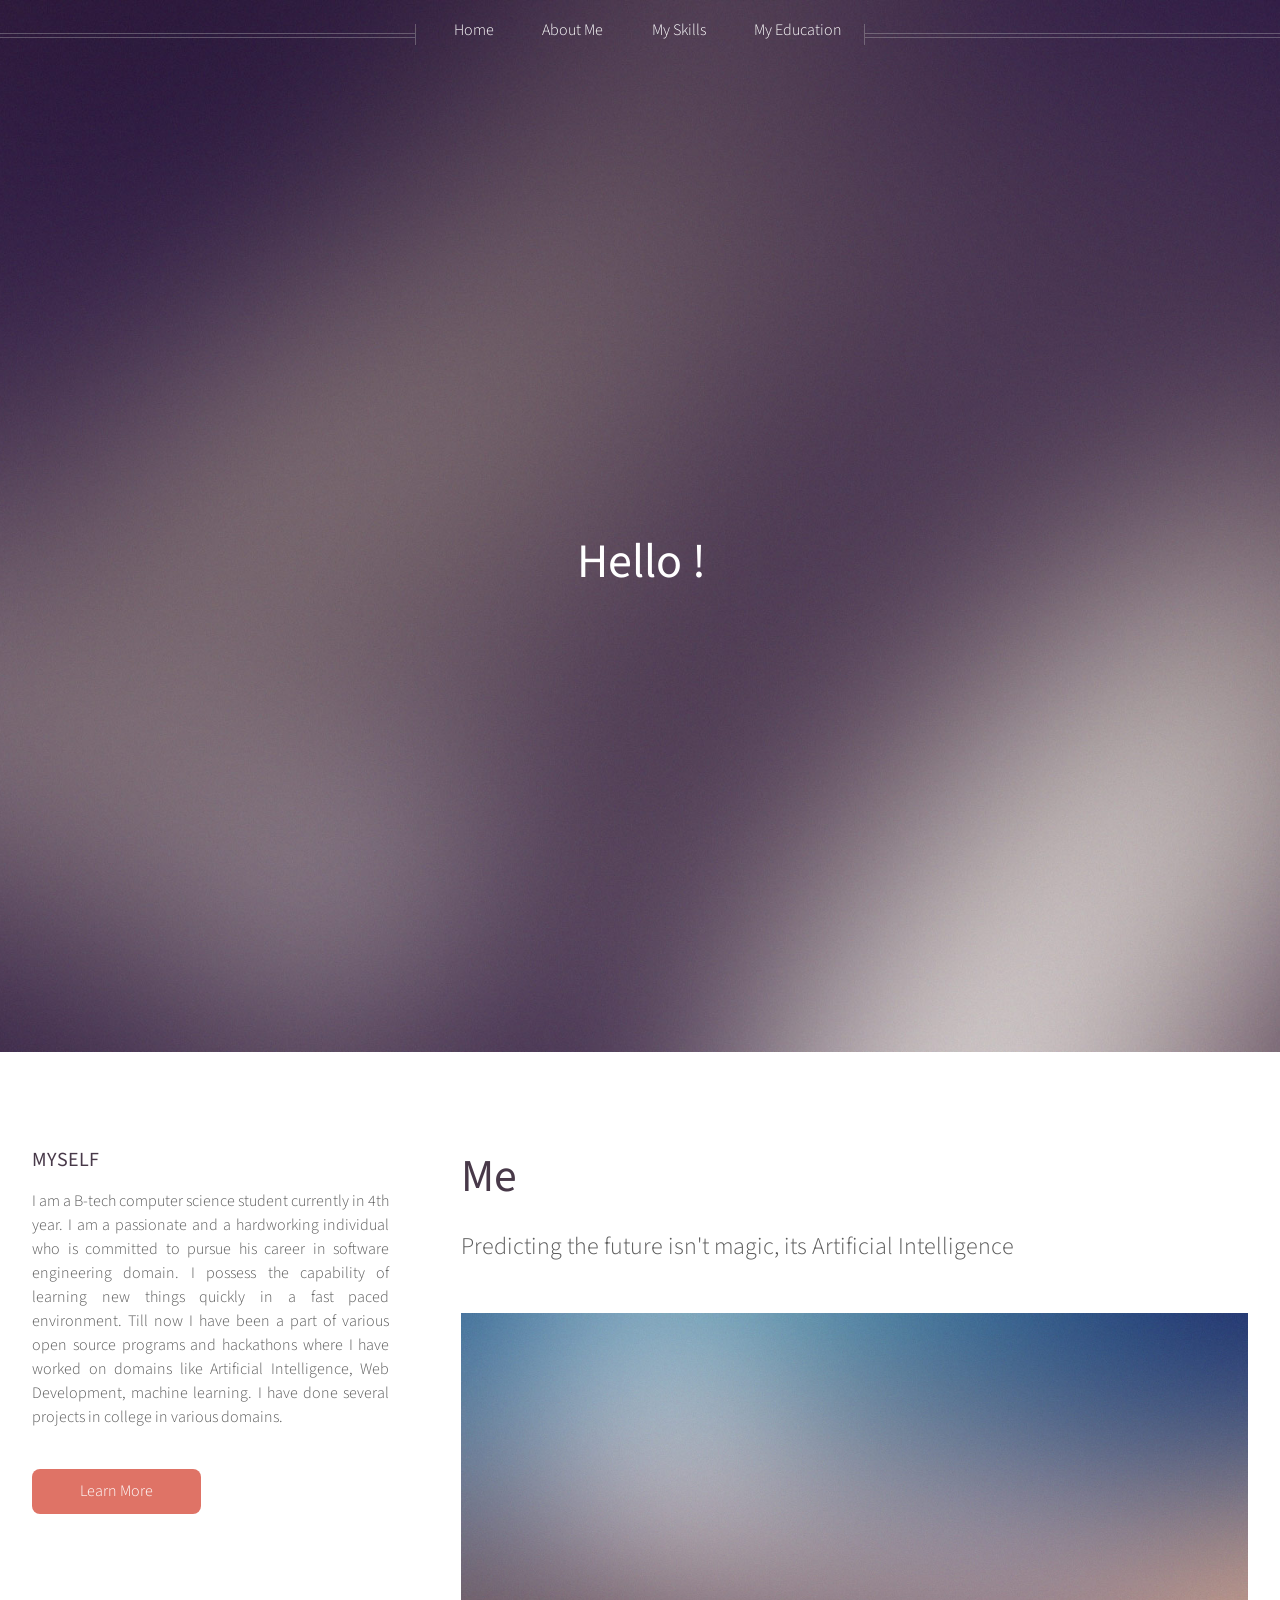
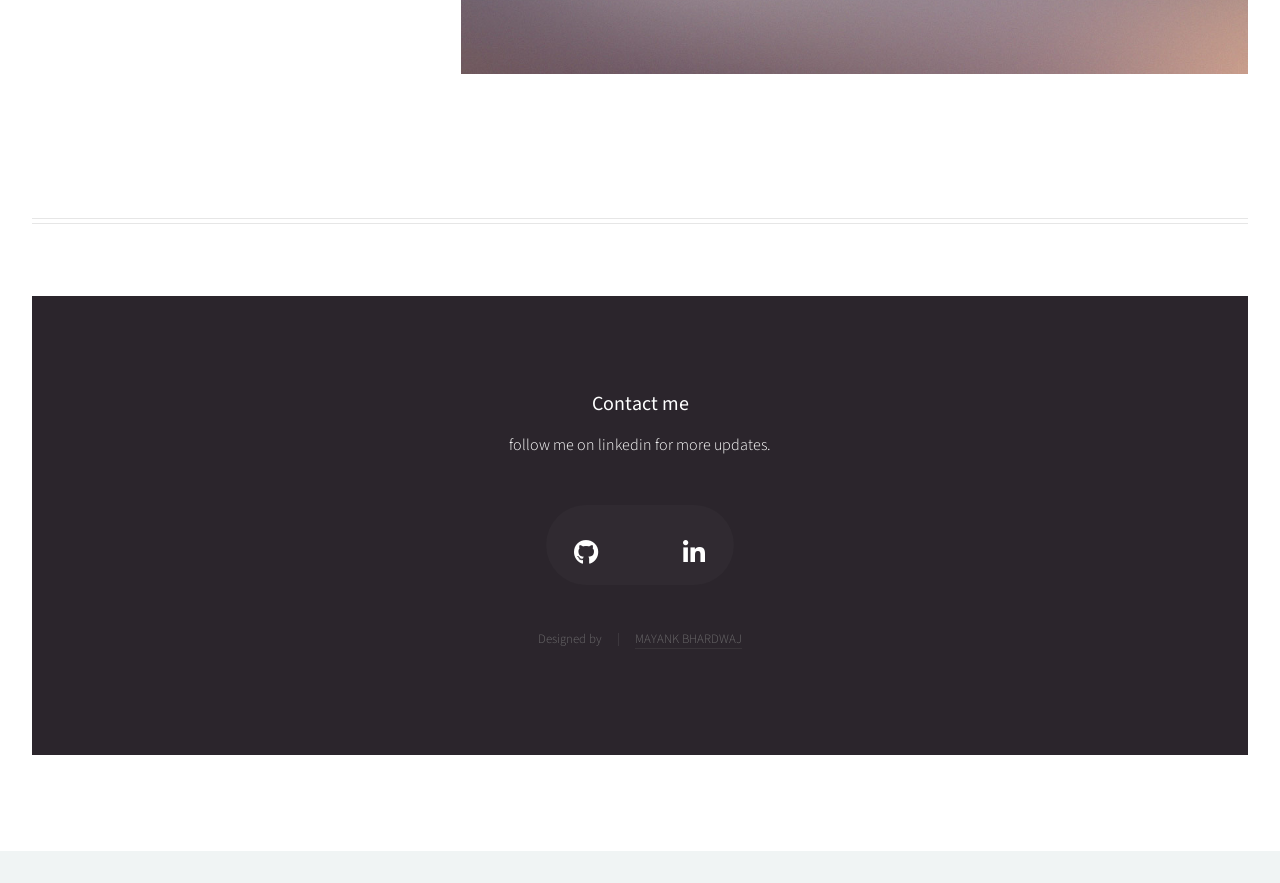
==== left-sidebar.html @ 90b23791 "Add files via upload" ====
<html>
	<head>
		<title>About Me !</title>
		<meta charset="utf-8" />
		<meta name="viewport" content="width=device-width, initial-scale=1, user-scalable=no" />
		<link rel="stylesheet" href="assets/css/main.css" />
		<noscript><link rel="stylesheet" href="assets/css/noscript.css" /></noscript>
	</head>
	<body class="left-sidebar is-preload">
		<div id="page-wrapper">

			<!-- Header -->
				<div id="header">

					<!-- Inner -->
						<div class="inner">
							<header>
								<h1><a href="index.html" id="logo">Hello !</a></h1>
							</header>
						</div>

											<!-- Nav -->
												<nav id="nav">
													<ul>
														<li><a href="index.html">Home</a></li>

														<li><a href="left-sidebar.html">About Me</a></li>
														<li><a href="right-sidebar.html">My Skills</a></li>
														<li><a href="no-sidebar.html">My Education</a></li>
													</ul>
												</nav>

										</div>



			<!-- Main -->
				<div class="wrapper style1">

					<div class="container">
						<div class="row gtr-200">
							<div class="col-4 col-12-mobile" id="sidebar">
								<hr class="first" />
								<section>
									<header>
										<h3><a href="#">MYSELF</a></h3>
									</header>
									<p>
										I am a B-tech computer science student currently in 4th year. I am a passionate and a hardworking individual who is committed to pursue his career in software engineering domain. I possess the capability of learning
										new things quickly in a fast paced environment. Till now I have been a part of various open source programs and hackathons where I have worked on domains like Artificial Intelligence, Web Development, machine learning. I
										have done several projects in college in various domains.

									</p>
									<footer>
										<a href="https://www.linkedin.com/in/mayank-bhardwaj-663590208/" class="button">Learn More</a>
									</footer>

							</div>
							<div class="col-8 col-12-mobile imp-mobile" id="content">
								<article id="main">
									<header>
										<h2><a href="#">Me</a></h2>
										<p>
											Predicting the future isn't magic, its Artificial Intelligence
										</p>
									</header>
									<a href="#" class="image featured"><img src="images/pic06.jpg" alt="" /></a>


								</article>
							</div>
						</div>
						<hr />

				</div>

							<!-- Footer -->
								<div id="footer">

												<!-- Contact -->
													<section class="contact">
														<header>
															<h3>Contact me</h3>
														</header>
														<p>follow me on linkedin for more updates.</p>
														<ul class="icons">
															<li><a href="https://github.com/Mayank-Bhardwaj-2703" class="icon brands fa-Github"><span class="label">Github</span></a></li>
															<li><a href="https://mail.google.com/mail/u/0/#inbox?compose=GTvVlcSGMhhntBDltrpjctNLQKtdgsKSGXXhkzPztlZGKJCZMdMkDkfHZTCbSzwMSgdMMwrbLzhXw" class="icon brands fa-Gmail"><span class="label">Gmail</span></a></li>
															<li><a href="https://www.linkedin.com/in/mayank-bhardwaj-663590208/" class="icon brands fa-linkedin-in"><span class="label">Linkedin</span></a></li>
														</ul>
													</section>

												<!-- Copyright -->
													<div class="copyright">
														<ul class="menu">
															<li>Designed by </li><li> <a href="https://github.com/Mayank-Bhardwaj-2703">MAYANK BHARDWAJ</a></li>
														</ul>
													</div>

											</div>

										</div>
									</div>
								</div>

						</div>

						<!-- Scripts -->
							<script src="assets/js/jquery.min.js"></script>
							<script src="assets/js/jquery.dropotron.min.js"></script>
							<script src="assets/js/jquery.scrolly.min.js"></script>
							<script src="assets/js/jquery.scrollex.min.js"></script>
							<script src="assets/js/browser.min.js"></script>
							<script src="assets/js/breakpoints.min.js"></script>
							<script src="assets/js/util.js"></script>
							<script src="assets/js/main.js"></script>

					</body>
				</html>
---- assets/css/main.css ----
@import url("https://fonts.googleapis.com/css?family=Source+Sans+Pro:300,300italic,400,400italic,600");
@import url("fontawesome-all.min.css");

/*
	Helios by HTML5 UP
	html5up.net | @ajlkn
	Free for personal and commercial use under the CCA 3.0 license (html5up.net/license)
*/

html, body, div, span, applet, object,
iframe, h1, h2, h3, h4, h5, h6, p, blockquote,
pre, a, abbr, acronym, address, big, cite,
code, del, dfn, em, img, ins, kbd, q, s, samp,
small, strike, strong, sub, sup, tt, var, b,
u, i, center, dl, dt, dd, ol, ul, li, fieldset,
form, label, legend, table, caption, tbody,
tfoot, thead, tr, th, td, article, aside,
canvas, details, embed, figure, figcaption,
footer, header, hgroup, menu, nav, output, ruby,
section, summary, time, mark, audio, video {
	margin: 0;
	padding: 0;
	border: 0;
	font-size: 100%;
	font: inherit;
	vertical-align: baseline;}

article, aside, details, figcaption, figure,
footer, header, hgroup, menu, nav, section {
	display: block;}

body {
	line-height: 1;
}

ol, ul {
	list-style: none;
}

blockquote, q {
	quotes: none;
}

	blockquote:before, blockquote:after, q:before, q:after {
		content: '';
		content: none;
	}

table {
	border-collapse: collapse;
	border-spacing: 0;
}

body {
	-webkit-text-size-adjust: none;
}

mark {
	background-color: transparent;
	color: inherit;
}

input::-moz-focus-inner {
	border: 0;
	padding: 0;
}

input, select, textarea {
	-moz-appearance: none;
	-webkit-appearance: none;
	-ms-appearance: none;
	appearance: none;
}

/* Basic */

	html {
		box-sizing: border-box;
	}

	*, *:before, *:after {
		box-sizing: inherit;
	}

	body {
		background: #f0f4f4;
		color: #5b5b5b;
		font-size: 15pt;
		line-height: 1.85em;
		font-family: 'Source Sans Pro', sans-serif;
		font-weight: 300;
	}

		body.is-preload *, body.is-preload *:before, body.is-preload *:after {
			-moz-animation: none !important;
			-webkit-animation: none !important;
			-ms-animation: none !important;
			animation: none !important;
			-moz-transition: none !important;
			-webkit-transition: none !important;
			-ms-transition: none !important;
			transition: none !important;
		}

	input, textarea, select {
		font-size: 15pt;
		line-height: 1.85em;
		font-family: 'Source Sans Pro', sans-serif;
		font-weight: 300;
	}

	h1, h2, h3, h4, h5, h6 {
		font-weight: 400;
		color: #483949;
		line-height: 1.25em;
	}

	h1 a, h2 a, h3 a, h4 a, h5 a, h6 a {
		color: inherit;
		text-decoration: none;
		border-bottom-color: transparent;
	}

	h1 strong, h2 strong, h3 strong, h4 strong, h5 strong, h6 strong {
		font-weight: 600;
	}

	h2 {
		font-size: 2.85em;
	}

	h3 {
		font-size: 1.25em;
	}

	h4 {
		font-size: 1em;
		margin: 0 0 0.25em 0;
	}

	strong, b {
		font-weight: 400;
		color: #483949;
	}

	em, i {
		font-style: italic;
	}

	a {
		color: inherit;
		border-bottom: solid 1px rgba(128, 128, 128, 0.15);
		text-decoration: none;
		-moz-transition: background-color 0.35s ease-in-out, color 0.35s ease-in-out, border-bottom-color 0.35s ease-in-out;
		-webkit-transition: background-color 0.35s ease-in-out, color 0.35s ease-in-out, border-bottom-color 0.35s ease-in-out;
		-ms-transition: background-color 0.35s ease-in-out, color 0.35s ease-in-out, border-bottom-color 0.35s ease-in-out;
		transition: background-color 0.35s ease-in-out, color 0.35s ease-in-out, border-bottom-color 0.35s ease-in-out;
	}

		a:hover {
			color: #ef8376;
			border-bottom-color: transparent;
		}

	sub {
		position: relative;
		top: 0.5em;
		font-size: 0.8em;
	}

	sup {
		position: relative;
		top: -0.5em;
		font-size: 0.8em;
	}

	blockquote {
		border-left: solid 0.5em #ddd;
		padding: 1em 0 1em 2em;
		font-style: italic;
	}

	p, ul, ol, dl, table {
		margin-bottom: 1em;
	}

	p {
		text-align: justify;
	}

	br.clear {
		clear: both;
	}

	hr {
		position: relative;
		display: block;
		border: 0;
		top: 4.5em;
		margin-bottom: 9em;
		height: 6px;
		border-top: solid 1px rgba(128, 128, 128, 0.2);
		border-bottom: solid 1px rgba(128, 128, 128, 0.2);
	}

		hr:before, hr:after {
			content: '';
			position: absolute;
			top: -8px;
			display: block;
			width: 1px;
			height: 21px;
			background: rgba(128, 128, 128, 0.2);
		}

		hr:before {
			left: -1px;
		}

		hr:after {
			right: -1px;
		}

	.timestamp {
		color: rgba(128, 128, 128, 0.75);
		font-size: 0.8em;
	}

/* Container */

	.container {
		margin: 0 auto;
		max-width: 100%;
		width: 1400px;
	}

		@media screen and (max-width: 1680px) {

			.container {
				width: 1200px;
			}

		}

		@media screen and (max-width: 1280px) {

			.container {
				width: 100%;
			}

		}

		@media screen and (max-width: 960px) {

			.container {
				width: 100%;
			}

		}

		@media screen and (max-width: 840px) {

			.container {
				width: 100%;
			}

		}

		@media screen and (max-width: 736px) {

			.container {
				width: 100%;
			}

		}

/* Row */

	.row {
		display: flex;
		flex-wrap: wrap;
		box-sizing: border-box;
		align-items: stretch;
	}

		.row > * {
			box-sizing: border-box;
		}

		.row.gtr-uniform > * > :last-child {
			margin-bottom: 0;
		}

		.row.aln-left {
			justify-content: flex-start;
		}

		.row.aln-center {
			justify-content: center;
		}

		.row.aln-right {
			justify-content: flex-end;
		}

		.row.aln-top {
			align-items: flex-start;
		}

		.row.aln-middle {
			align-items: center;
		}

		.row.aln-bottom {
			align-items: flex-end;
		}

		.row > .imp {
			order: -1;
		}

		.row > .col-1 {
			width: 8.33333%;
		}

		.row > .off-1 {
			margin-left: 8.33333%;
		}

		.row > .col-2 {
			width: 16.66667%;
		}

		.row > .off-2 {
			margin-left: 16.66667%;
		}

		.row > .col-3 {
			width: 25%;
		}

		.row > .off-3 {
			margin-left: 25%;
		}

		.row > .col-4 {
			width: 33.33333%;
		}

		.row > .off-4 {
			margin-left: 33.33333%;
		}

		.row > .col-5 {
			width: 41.66667%;
		}

		.row > .off-5 {
			margin-left: 41.66667%;
		}

		.row > .col-6 {
			width: 50%;
		}

		.row > .off-6 {
			margin-left: 50%;
		}

		.row > .col-7 {
			width: 58.33333%;
		}

		.row > .off-7 {
			margin-left: 58.33333%;
		}

		.row > .col-8 {
			width: 66.66667%;
		}

		.row > .off-8 {
			margin-left: 66.66667%;
		}

		.row > .col-9 {
			width: 75%;
		}

		.row > .off-9 {
			margin-left: 75%;
		}

		.row > .col-10 {
			width: 83.33333%;
		}

		.row > .off-10 {
			margin-left: 83.33333%;
		}

		.row > .col-11 {
			width: 91.66667%;
		}

		.row > .off-11 {
			margin-left: 91.66667%;
		}

		.row > .col-12 {
			width: 100%;
		}

		.row > .off-12 {
			margin-left: 100%;
		}

		.row.gtr-0 {
			margin-top: 0px;
			margin-left: 0px;
		}

			.row.gtr-0 > * {
				padding: 0px 0 0 0px;
			}

			.row.gtr-0.gtr-uniform {
				margin-top: 0px;
			}

				.row.gtr-0.gtr-uniform > * {
					padding-top: 0px;
				}

		.row.gtr-25 {
			margin-top: -10px;
			margin-left: -10px;
		}

			.row.gtr-25 > * {
				padding: 10px 0 0 10px;
			}

			.row.gtr-25.gtr-uniform {
				margin-top: -10px;
			}

				.row.gtr-25.gtr-uniform > * {
					padding-top: 10px;
				}

		.row.gtr-50 {
			margin-top: -20px;
			margin-left: -20px;
		}

			.row.gtr-50 > * {
				padding: 20px 0 0 20px;
			}

			.row.gtr-50.gtr-uniform {
				margin-top: -20px;
			}

				.row.gtr-50.gtr-uniform > * {
					padding-top: 20px;
				}

		.row {
			margin-top: -40px;
			margin-left: -40px;
		}

			.row > * {
				padding: 40px 0 0 40px;
			}

			.row.gtr-uniform {
				margin-top: -40px;
			}

				.row.gtr-uniform > * {
					padding-top: 40px;
				}

		.row.gtr-150 {
			margin-top: -60px;
			margin-left: -60px;
		}

			.row.gtr-150 > * {
				padding: 60px 0 0 60px;
			}

			.row.gtr-150.gtr-uniform {
				margin-top: -60px;
			}

				.row.gtr-150.gtr-uniform > * {
					padding-top: 60px;
				}

		.row.gtr-200 {
			margin-top: -80px;
			margin-left: -80px;
		}

			.row.gtr-200 > * {
				padding: 80px 0 0 80px;
			}

			.row.gtr-200.gtr-uniform {
				margin-top: -80px;
			}

				.row.gtr-200.gtr-uniform > * {
					padding-top: 80px;
				}

		@media screen and (max-width: 1680px) {

			.row {
				display: flex;
				flex-wrap: wrap;
				box-sizing: border-box;
				align-items: stretch;
			}

				.row > * {
					box-sizing: border-box;
				}

				.row.gtr-uniform > * > :last-child {
					margin-bottom: 0;
				}

				.row.aln-left {
					justify-content: flex-start;
				}

				.row.aln-center {
					justify-content: center;
				}

				.row.aln-right {
					justify-content: flex-end;
				}

				.row.aln-top {
					align-items: flex-start;
				}

				.row.aln-middle {
					align-items: center;
				}

				.row.aln-bottom {
					align-items: flex-end;
				}

				.row > .imp-wide {
					order: -1;
				}

				.row > .col-1-wide {
					width: 8.33333%;
				}

				.row > .off-1-wide {
					margin-left: 8.33333%;
				}

				.row > .col-2-wide {
					width: 16.66667%;
				}

				.row > .off-2-wide {
					margin-left: 16.66667%;
				}

				.row > .col-3-wide {
					width: 25%;
				}

				.row > .off-3-wide {
					margin-left: 25%;
				}

				.row > .col-4-wide {
					width: 33.33333%;
				}

				.row > .off-4-wide {
					margin-left: 33.33333%;
				}

				.row > .col-5-wide {
					width: 41.66667%;
				}

				.row > .off-5-wide {
					margin-left: 41.66667%;
				}

				.row > .col-6-wide {
					width: 50%;
				}

				.row > .off-6-wide {
					margin-left: 50%;
				}

				.row > .col-7-wide {
					width: 58.33333%;
				}

				.row > .off-7-wide {
					margin-left: 58.33333%;
				}

				.row > .col-8-wide {
					width: 66.66667%;
				}

				.row > .off-8-wide {
					margin-left: 66.66667%;
				}

				.row > .col-9-wide {
					width: 75%;
				}

				.row > .off-9-wide {
					margin-left: 75%;
				}

				.row > .col-10-wide {
					width: 83.33333%;
				}

				.row > .off-10-wide {
					margin-left: 83.33333%;
				}

				.row > .col-11-wide {
					width: 91.66667%;
				}

				.row > .off-11-wide {
					margin-left: 91.66667%;
				}

				.row > .col-12-wide {
					width: 100%;
				}

				.row > .off-12-wide {
					margin-left: 100%;
				}

				.row.gtr-0 {
					margin-top: 0px;
					margin-left: 0px;
				}

					.row.gtr-0 > * {
						padding: 0px 0 0 0px;
					}

					.row.gtr-0.gtr-uniform {
						margin-top: 0px;
					}

						.row.gtr-0.gtr-uniform > * {
							padding-top: 0px;
						}

				.row.gtr-25 {
					margin-top: -10px;
					margin-left: -10px;
				}

					.row.gtr-25 > * {
						padding: 10px 0 0 10px;
					}

					.row.gtr-25.gtr-uniform {
						margin-top: -10px;
					}

						.row.gtr-25.gtr-uniform > * {
							padding-top: 10px;
						}

				.row.gtr-50 {
					margin-top: -20px;
					margin-left: -20px;
				}

					.row.gtr-50 > * {
						padding: 20px 0 0 20px;
					}

					.row.gtr-50.gtr-uniform {
						margin-top: -20px;
					}

						.row.gtr-50.gtr-uniform > * {
							padding-top: 20px;
						}

				.row {
					margin-top: -40px;
					margin-left: -40px;
				}

					.row > * {
						padding: 40px 0 0 40px;
					}

					.row.gtr-uniform {
						margin-top: -40px;
					}

						.row.gtr-uniform > * {
							padding-top: 40px;
						}

				.row.gtr-150 {
					margin-top: -60px;
					margin-left: -60px;
				}

					.row.gtr-150 > * {
						padding: 60px 0 0 60px;
					}

					.row.gtr-150.gtr-uniform {
						margin-top: -60px;
					}

						.row.gtr-150.gtr-uniform > * {
							padding-top: 60px;
						}

				.row.gtr-200 {
					margin-top: -80px;
					margin-left: -80px;
				}

					.row.gtr-200 > * {
						padding: 80px 0 0 80px;
					}

					.row.gtr-200.gtr-uniform {
						margin-top: -80px;
					}

						.row.gtr-200.gtr-uniform > * {
							padding-top: 80px;
						}

		}

		@media screen and (max-width: 1280px) {

			.row {
				display: flex;
				flex-wrap: wrap;
				box-sizing: border-box;
				align-items: stretch;
			}

				.row > * {
					box-sizing: border-box;
				}

				.row.gtr-uniform > * > :last-child {
					margin-bottom: 0;
				}

				.row.aln-left {
					justify-content: flex-start;
				}

				.row.aln-center {
					justify-content: center;
				}

				.row.aln-right {
					justify-content: flex-end;
				}

				.row.aln-top {
					align-items: flex-start;
				}

				.row.aln-middle {
					align-items: center;
				}

				.row.aln-bottom {
					align-items: flex-end;
				}

				.row > .imp-normal {
					order: -1;
				}

				.row > .col-1-normal {
					width: 8.33333%;
				}

				.row > .off-1-normal {
					margin-left: 8.33333%;
				}

				.row > .col-2-normal {
					width: 16.66667%;
				}

				.row > .off-2-normal {
					margin-left: 16.66667%;
				}

				.row > .col-3-normal {
					width: 25%;
				}

				.row > .off-3-normal {
					margin-left: 25%;
				}

				.row > .col-4-normal {
					width: 33.33333%;
				}

				.row > .off-4-normal {
					margin-left: 33.33333%;
				}

				.row > .col-5-normal {
					width: 41.66667%;
				}

				.row > .off-5-normal {
					margin-left: 41.66667%;
				}

				.row > .col-6-normal {
					width: 50%;
				}

				.row > .off-6-normal {
					margin-left: 50%;
				}

				.row > .col-7-normal {
					width: 58.33333%;
				}

				.row > .off-7-normal {
					margin-left: 58.33333%;
				}

				.row > .col-8-normal {
					width: 66.66667%;
				}

				.row > .off-8-normal {
					margin-left: 66.66667%;
				}

				.row > .col-9-normal {
					width: 75%;
				}

				.row > .off-9-normal {
					margin-left: 75%;
				}

				.row > .col-10-normal {
					width: 83.33333%;
				}

				.row > .off-10-normal {
					margin-left: 83.33333%;
				}

				.row > .col-11-normal {
					width: 91.66667%;
				}

				.row > .off-11-normal {
					margin-left: 91.66667%;
				}

				.row > .col-12-normal {
					width: 100%;
				}

				.row > .off-12-normal {
					margin-left: 100%;
				}

				.row.gtr-0 {
					margin-top: 0px;
					margin-left: 0px;
				}

					.row.gtr-0 > * {
						padding: 0px 0 0 0px;
					}

					.row.gtr-0.gtr-uniform {
						margin-top: 0px;
					}

						.row.gtr-0.gtr-uniform > * {
							padding-top: 0px;
						}

				.row.gtr-25 {
					margin-top: -9px;
					margin-left: -9px;
				}

					.row.gtr-25 > * {
						padding: 9px 0 0 9px;
					}

					.row.gtr-25.gtr-uniform {
						margin-top: -9px;
					}

						.row.gtr-25.gtr-uniform > * {
							padding-top: 9px;
						}

				.row.gtr-50 {
					margin-top: -18px;
					margin-left: -18px;
				}

					.row.gtr-50 > * {
						padding: 18px 0 0 18px;
					}

					.row.gtr-50.gtr-uniform {
						margin-top: -18px;
					}

						.row.gtr-50.gtr-uniform > * {
							padding-top: 18px;
						}

				.row {
					margin-top: -36px;
					margin-left: -36px;
				}

					.row > * {
						padding: 36px 0 0 36px;
					}

					.row.gtr-uniform {
						margin-top: -36px;
					}

						.row.gtr-uniform > * {
							padding-top: 36px;
						}

				.row.gtr-150 {
					margin-top: -54px;
					margin-left: -54px;
				}

					.row.gtr-150 > * {
						padding: 54px 0 0 54px;
					}

					.row.gtr-150.gtr-uniform {
						margin-top: -54px;
					}

						.row.gtr-150.gtr-uniform > * {
							padding-top: 54px;
						}

				.row.gtr-200 {
					margin-top: -72px;
					margin-left: -72px;
				}

					.row.gtr-200 > * {
						padding: 72px 0 0 72px;
					}

					.row.gtr-200.gtr-uniform {
						margin-top: -72px;
					}

						.row.gtr-200.gtr-uniform > * {
							padding-top: 72px;
						}

		}

		@media screen and (max-width: 960px) {

			.row {
				display: flex;
				flex-wrap: wrap;
				box-sizing: border-box;
				align-items: stretch;
			}

				.row > * {
					box-sizing: border-box;
				}

				.row.gtr-uniform > * > :last-child {
					margin-bottom: 0;
				}

				.row.aln-left {
					justify-content: flex-start;
				}

				.row.aln-center {
					justify-content: center;
				}

				.row.aln-right {
					justify-content: flex-end;
				}

				.row.aln-top {
					align-items: flex-start;
				}

				.row.aln-middle {
					align-items: center;
				}

				.row.aln-bottom {
					align-items: flex-end;
				}

				.row > .imp-narrow {
					order: -1;
				}

				.row > .col-1-narrow {
					width: 8.33333%;
				}

				.row > .off-1-narrow {
					margin-left: 8.33333%;
				}

				.row > .col-2-narrow {
					width: 16.66667%;
				}

				.row > .off-2-narrow {
					margin-left: 16.66667%;
				}

				.row > .col-3-narrow {
					width: 25%;
				}

				.row > .off-3-narrow {
					margin-left: 25%;
				}

				.row > .col-4-narrow {
					width: 33.33333%;
				}

				.row > .off-4-narrow {
					margin-left: 33.33333%;
				}

				.row > .col-5-narrow {
					width: 41.66667%;
				}

				.row > .off-5-narrow {
					margin-left: 41.66667%;
				}

				.row > .col-6-narrow {
					width: 50%;
				}

				.row > .off-6-narrow {
					margin-left: 50%;
				}

				.row > .col-7-narrow {
					width: 58.33333%;
				}

				.row > .off-7-narrow {
					margin-left: 58.33333%;
				}

				.row > .col-8-narrow {
					width: 66.66667%;
				}

				.row > .off-8-narrow {
					margin-left: 66.66667%;
				}

				.row > .col-9-narrow {
					width: 75%;
				}

				.row > .off-9-narrow {
					margin-left: 75%;
				}

				.row > .col-10-narrow {
					width: 83.33333%;
				}

				.row > .off-10-narrow {
					margin-left: 83.33333%;
				}

				.row > .col-11-narrow {
					width: 91.66667%;
				}

				.row > .off-11-narrow {
					margin-left: 91.66667%;
				}

				.row > .col-12-narrow {
					width: 100%;
				}

				.row > .off-12-narrow {
					margin-left: 100%;
				}

				.row.gtr-0 {
					margin-top: 0px;
					margin-left: 0px;
				}

					.row.gtr-0 > * {
						padding: 0px 0 0 0px;
					}

					.row.gtr-0.gtr-uniform {
						margin-top: 0px;
					}

						.row.gtr-0.gtr-uniform > * {
							padding-top: 0px;
						}

				.row.gtr-25 {
					margin-top: -8px;
					margin-left: -8px;
				}

					.row.gtr-25 > * {
						padding: 8px 0 0 8px;
					}

					.row.gtr-25.gtr-uniform {
						margin-top: -8px;
					}

						.row.gtr-25.gtr-uniform > * {
							padding-top: 8px;
						}

				.row.gtr-50 {
					margin-top: -16px;
					margin-left: -16px;
				}

					.row.gtr-50 > * {
						padding: 16px 0 0 16px;
					}

					.row.gtr-50.gtr-uniform {
						margin-top: -16px;
					}

						.row.gtr-50.gtr-uniform > * {
							padding-top: 16px;
						}

				.row {
					margin-top: -32px;
					margin-left: -32px;
				}

					.row > * {
						padding: 32px 0 0 32px;
					}

					.row.gtr-uniform {
						margin-top: -32px;
					}

						.row.gtr-uniform > * {
							padding-top: 32px;
						}

				.row.gtr-150 {
					margin-top: -48px;
					margin-left: -48px;
				}

					.row.gtr-150 > * {
						padding: 48px 0 0 48px;
					}

					.row.gtr-150.gtr-uniform {
						margin-top: -48px;
					}

						.row.gtr-150.gtr-uniform > * {
							padding-top: 48px;
						}

				.row.gtr-200 {
					margin-top: -64px;
					margin-left: -64px;
				}

					.row.gtr-200 > * {
						padding: 64px 0 0 64px;
					}

					.row.gtr-200.gtr-uniform {
						margin-top: -64px;
					}

						.row.gtr-200.gtr-uniform > * {
							padding-top: 64px;
						}

		}

		@media screen and (max-width: 840px) {

			.row {
				display: flex;
				flex-wrap: wrap;
				box-sizing: border-box;
				align-items: stretch;
			}

				.row > * {
					box-sizing: border-box;
				}

				.row.gtr-uniform > * > :last-child {
					margin-bottom: 0;
				}

				.row.aln-left {
					justify-content: flex-start;
				}

				.row.aln-center {
					justify-content: center;
				}

				.row.aln-right {
					justify-content: flex-end;
				}

				.row.aln-top {
					align-items: flex-start;
				}

				.row.aln-middle {
					align-items: center;
				}

				.row.aln-bottom {
					align-items: flex-end;
				}

				.row > .imp-narrower {
					order: -1;
				}

				.row > .col-1-narrower {
					width: 8.33333%;
				}

				.row > .off-1-narrower {
					margin-left: 8.33333%;
				}

				.row > .col-2-narrower {
					width: 16.66667%;
				}

				.row > .off-2-narrower {
					margin-left: 16.66667%;
				}

				.row > .col-3-narrower {
					width: 25%;
				}

				.row > .off-3-narrower {
					margin-left: 25%;
				}

				.row > .col-4-narrower {
					width: 33.33333%;
				}

				.row > .off-4-narrower {
					margin-left: 33.33333%;
				}

				.row > .col-5-narrower {
					width: 41.66667%;
				}

				.row > .off-5-narrower {
					margin-left: 41.66667%;
				}

				.row > .col-6-narrower {
					width: 50%;
				}

				.row > .off-6-narrower {
					margin-left: 50%;
				}

				.row > .col-7-narrower {
					width: 58.33333%;
				}

				.row > .off-7-narrower {
					margin-left: 58.33333%;
				}

				.row > .col-8-narrower {
					width: 66.66667%;
				}

				.row > .off-8-narrower {
					margin-left: 66.66667%;
				}

				.row > .col-9-narrower {
					width: 75%;
				}

				.row > .off-9-narrower {
					margin-left: 75%;
				}

				.row > .col-10-narrower {
					width: 83.33333%;
				}

				.row > .off-10-narrower {
					margin-left: 83.33333%;
				}

				.row > .col-11-narrower {
					width: 91.66667%;
				}

				.row > .off-11-narrower {
					margin-left: 91.66667%;
				}

				.row > .col-12-narrower {
					width: 100%;
				}

				.row > .off-12-narrower {
					margin-left: 100%;
				}

				.row.gtr-0 {
					margin-top: 0px;
					margin-left: 0px;
				}

					.row.gtr-0 > * {
						padding: 0px 0 0 0px;
					}

					.row.gtr-0.gtr-uniform {
						margin-top: 0px;
					}

						.row.gtr-0.gtr-uniform > * {
							padding-top: 0px;
						}

				.row.gtr-25 {
					margin-top: -8px;
					margin-left: -8px;
				}

					.row.gtr-25 > * {
						padding: 8px 0 0 8px;
					}

					.row.gtr-25.gtr-uniform {
						margin-top: -8px;
					}

						.row.gtr-25.gtr-uniform > * {
							padding-top: 8px;
						}

				.row.gtr-50 {
					margin-top: -16px;
					margin-left: -16px;
				}

					.row.gtr-50 > * {
						padding: 16px 0 0 16px;
					}

					.row.gtr-50.gtr-uniform {
						margin-top: -16px;
					}

						.row.gtr-50.gtr-uniform > * {
							padding-top: 16px;
						}

				.row {
					margin-top: -32px;
					margin-left: -32px;
				}

					.row > * {
						padding: 32px 0 0 32px;
					}

					.row.gtr-uniform {
						margin-top: -32px;
					}

						.row.gtr-uniform > * {
							padding-top: 32px;
						}

				.row.gtr-150 {
					margin-top: -48px;
					margin-left: -48px;
				}

					.row.gtr-150 > * {
						padding: 48px 0 0 48px;
					}

					.row.gtr-150.gtr-uniform {
						margin-top: -48px;
					}

						.row.gtr-150.gtr-uniform > * {
							padding-top: 48px;
						}

				.row.gtr-200 {
					margin-top: -64px;
					margin-left: -64px;
				}

					.row.gtr-200 > * {
						padding: 64px 0 0 64px;
					}

					.row.gtr-200.gtr-uniform {
						margin-top: -64px;
					}

						.row.gtr-200.gtr-uniform > * {
							padding-top: 64px;
						}

		}

		@media screen and (max-width: 736px) {

			.row {
				display: flex;
				flex-wrap: wrap;
				box-sizing: border-box;
				align-items: stretch;
			}

				.row > * {
					box-sizing: border-box;
				}

				.row.gtr-uniform > * > :last-child {
					margin-bottom: 0;
				}

				.row.aln-left {
					justify-content: flex-start;
				}

				.row.aln-center {
					justify-content: center;
				}

				.row.aln-right {
					justify-content: flex-end;
				}

				.row.aln-top {
					align-items: flex-start;
				}

				.row.aln-middle {
					align-items: center;
				}

				.row.aln-bottom {
					align-items: flex-end;
				}

				.row > .imp-mobile {
					order: -1;
				}

				.row > .col-1-mobile {
					width: 8.33333%;
				}

				.row > .off-1-mobile {
					margin-left: 8.33333%;
				}

				.row > .col-2-mobile {
					width: 16.66667%;
				}

				.row > .off-2-mobile {
					margin-left: 16.66667%;
				}

				.row > .col-3-mobile {
					width: 25%;
				}

				.row > .off-3-mobile {
					margin-left: 25%;
				}

				.row > .col-4-mobile {
					width: 33.33333%;
				}

				.row > .off-4-mobile {
					margin-left: 33.33333%;
				}

				.row > .col-5-mobile {
					width: 41.66667%;
				}

				.row > .off-5-mobile {
					margin-left: 41.66667%;
				}

				.row > .col-6-mobile {
					width: 50%;
				}

				.row > .off-6-mobile {
					margin-left: 50%;
				}

				.row > .col-7-mobile {
					width: 58.33333%;
				}

				.row > .off-7-mobile {
					margin-left: 58.33333%;
				}

				.row > .col-8-mobile {
					width: 66.66667%;
				}

				.row > .off-8-mobile {
					margin-left: 66.66667%;
				}

				.row > .col-9-mobile {
					width: 75%;
				}

				.row > .off-9-mobile {
					margin-left: 75%;
				}

				.row > .col-10-mobile {
					width: 83.33333%;
				}

				.row > .off-10-mobile {
					margin-left: 83.33333%;
				}

				.row > .col-11-mobile {
					width: 91.66667%;
				}

				.row > .off-11-mobile {
					margin-left: 91.66667%;
				}

				.row > .col-12-mobile {
					width: 100%;
				}

				.row > .off-12-mobile {
					margin-left: 100%;
				}

				.row.gtr-0 {
					margin-top: 0px;
					margin-left: 0px;
				}

					.row.gtr-0 > * {
						padding: 0px 0 0 0px;
					}

					.row.gtr-0.gtr-uniform {
						margin-top: 0px;
					}

						.row.gtr-0.gtr-uniform > * {
							padding-top: 0px;
						}

				.row.gtr-25 {
					margin-top: -5px;
					margin-left: -5px;
				}

					.row.gtr-25 > * {
						padding: 5px 0 0 5px;
					}

					.row.gtr-25.gtr-uniform {
						margin-top: -5px;
					}

						.row.gtr-25.gtr-uniform > * {
							padding-top: 5px;
						}

				.row.gtr-50 {
					margin-top: -10px;
					margin-left: -10px;
				}

					.row.gtr-50 > * {
						padding: 10px 0 0 10px;
					}

					.row.gtr-50.gtr-uniform {
						margin-top: -10px;
					}

						.row.gtr-50.gtr-uniform > * {
							padding-top: 10px;
						}

				.row {
					margin-top: -20px;
					margin-left: -20px;
				}

					.row > * {
						padding: 20px 0 0 20px;
					}

					.row.gtr-uniform {
						margin-top: -20px;
					}

						.row.gtr-uniform > * {
							padding-top: 20px;
						}

				.row.gtr-150 {
					margin-top: -30px;
					margin-left: -30px;
				}

					.row.gtr-150 > * {
						padding: 30px 0 0 30px;
					}

					.row.gtr-150.gtr-uniform {
						margin-top: -30px;
					}

						.row.gtr-150.gtr-uniform > * {
							padding-top: 30px;
						}

				.row.gtr-200 {
					margin-top: -40px;
					margin-left: -40px;
				}

					.row.gtr-200 > * {
						padding: 40px 0 0 40px;
					}

					.row.gtr-200.gtr-uniform {
						margin-top: -40px;
					}

						.row.gtr-200.gtr-uniform > * {
							padding-top: 40px;
						}

		}

/* Sections/Article */

	section, article {
		margin-bottom: 3em;
	}

		section > :last-child, section:last-child, article > :last-child, article:last-child {
			margin-bottom: 0;
		}

		section.special > header, section.special > footer, article.special > header, article.special > footer {
			text-align: center;
		}

	.row > section, .row > article {
		margin-bottom: 0;
	}

	header {
		margin: 0 0 1em 0;
	}

		header > p {
			display: block;
			font-size: 1.5em;
			margin: 1em 0 2em 0;
			line-height: 1.5em;
			text-align: inherit;
		}

	footer {
		margin: 2.5em 0 0 0;
	}

/* Image */

	.image {
		position: relative;
		display: inline-block;
		border: 0;
		outline: 0;
	}

		.image img {
			display: block;
			width: 100%;
		}

		.image.fit {
			display: block;
			width: 100%;
		}

		.image.featured {
			display: block;
			width: 100%;
			margin: 0 0 4em 0;
		}

		.image.left {
			float: left;
			margin: 0 2em 2em 0;
		}

		.image.centered {
			display: block;
			margin: 0 0 2em 0;
		}

			.image.centered img {
				margin: 0 auto;
				width: auto;
			}

/* List */

	ul {
		list-style: disc;
		padding-left: 1em;
	}

		ul li {
			padding-left: 0.5em;
		}

	ol {
		list-style: decimal;
		padding-left: 1.25em;
	}

		ol li {
			padding-left: 0.25em;
		}

/* Actions */

	ul.actions {
		margin: 3em 0 0 0;
		list-style: none;
		padding-left: 0;
	}

		form ul.actions {
			margin-top: 0;
		}

		ul.actions li {
			display: inline-block;
			margin: 0 0.75em 0 0.75em;
			padding-left: 0;
		}

			ul.actions li:first-child {
				margin-left: 0;
			}

			ul.actions li:last-child {
				margin-right: 0;
			}

/* Divided */

	ul.divided {
		list-style: none;
		padding-left: 0;
	}

		ul.divided li {
			border-top: solid 1px rgba(128, 128, 128, 0.2);
			padding-top: 1.5em;
			margin-top: 1.5em;
			padding-left: 0;
		}

			ul.divided li:first-child {
				border-top: 0;
				padding-top: 0;
				margin-top: 0;
			}

/* Menu */

	ul.menu {
		height: 1em;
		line-height: 1em;
		list-style: none;
		padding-left: 0;
	}

		ul.menu li {
			display: inline-block;
			border-left: solid 1px rgba(128, 128, 128, 0.2);
			padding-left: 1.25em;
			margin-left: 1.25em;
		}

			ul.menu li:first-child {
				border-left: 0;
				padding-left: 0;
				margin-left: 0;
			}

/* Icons */

	ul.icons {
		position: relative;
		background: rgba(128, 128, 128, 0.05);
		border-radius: 4em;
		display: inline-block;
		padding: 0.35em 0.75em 0.35em 0.75em;
		font-size: 1.25em;
		cursor: default;
		list-style: none;
	}

		ul.icons li {
			display: inline-block;
			padding-left: 0;
		}

			ul.icons li a {
				display: inline-block;
				background: none;
				width: 2.5em;
				height: 2.5em;
				line-height: 2.5em;
				text-align: center;
				border-radius: 100%;
				border: 0;
				color: inherit;
			}

				ul.icons li a:hover {
					color: #ef8376;
				}

/* Form */

	form label {
		display: block;
		font-weight: 400;
		color: #483949;
		margin: 0 0 1em 0;
	}

	form input[type="text"],
	form input[type="email"],
	form input[type="password"],
	form select,
	form textarea {
		-webkit-appearance: none;
		display: block;
		border: 0;
		background: #fafafa;
		width: 100%;
		border-radius: 0.5em;
		border: solid 1px #E5E5E5;
		padding: 1em;
		-moz-transition: background-color 0.35s ease-in-out, border-color 0.35s ease-in-out;
		-webkit-transition: background-color 0.35s ease-in-out, border-color 0.35s ease-in-out;
		-ms-transition: background-color 0.35s ease-in-out, border-color 0.35s ease-in-out;
		transition: background-color 0.35s ease-in-out, border-color 0.35s ease-in-out;
	}

		form input[type="text"]:focus,
		form input[type="email"]:focus,
		form input[type="password"]:focus,
		form select:focus,
		form textarea:focus {
			background: #fff;
			border-color: #df7366;
		}

	form input[type="text"],
	form input[type="email"],
	form input[type="password"],
	form select {
		line-height: 1em;
	}

	form textarea {
		min-height: 9em;
	}

	form ::-webkit-input-placeholder {
		color: #555 !important;
	}

	form :-moz-placeholder {
		color: #555 !important;
	}

	form ::-moz-placeholder {
		color: #555 !important;
	}

	form :-ms-input-placeholder {
		color: #555 !important;
	}

	form ::-moz-focus-inner {
		border: 0;
	}

/* Table */

	table {
		width: 100%;
	}

		table.default {
			width: 100%;
		}

			table.default tbody tr {
				border-top: solid 1px #e5e5e5;
			}

				table.default tbody tr:first-child {
					border-top: 0;
				}

				table.default tbody tr:nth-child(2n+1) {
					background: #fafafa;
				}

			table.default td {
				padding: 0.5em 1em 0.5em 1em;
			}

			table.default th {
				text-align: left;
				font-weight: 400;
				padding: 0.5em 1em 0.5em 1em;
			}

			table.default thead {
				border-bottom: solid 2px #e5e5e5;
			}

			table.default tfoot {
				border-top: solid 2px #e5e5e5;
			}

/* Button */

	input[type="button"],
	input[type="submit"],
	input[type="reset"],
	button,
	.button {
		position: relative;
		display: inline-block;
		background: #df7366;
		color: #fff;
		text-align: center;
		border-radius: 0.5em;
		text-decoration: none;
		padding: 0.65em 3em 0.65em 3em;
		border: 0;
		cursor: pointer;
		outline: 0;
		font-weight: 300;
		-moz-transition: background-color 0.35s ease-in-out, color 0.35s ease-in-out, border-bottom-color 0.35s ease-in-out;
		-webkit-transition: background-color 0.35s ease-in-out, color 0.35s ease-in-out, border-bottom-color 0.35s ease-in-out;
		-ms-transition: background-color 0.35s ease-in-out, color 0.35s ease-in-out, border-bottom-color 0.35s ease-in-out;
		transition: background-color 0.35s ease-in-out, color 0.35s ease-in-out, border-bottom-color 0.35s ease-in-out;
	}

		input[type="button"]:hover,
		input[type="submit"]:hover,
		input[type="reset"]:hover,
		button:hover,
		.button:hover {
			color: #fff;
			background: #ef8376;
		}

		input[type="button"].alt,
		input[type="submit"].alt,
		input[type="reset"].alt,
		button.alt,
		.button.alt {
			background: #2B252C;
		}

			input[type="button"].alt:hover,
			input[type="submit"].alt:hover,
			input[type="reset"].alt:hover,
			button.alt:hover,
			.button.alt:hover {
				background: #3B353C;
			}

/* Post */

	.post.stub {
		text-align: center;
	}

		.post.stub header {
			margin: 0;
		}

/* Icons */

	.icon {
		text-decoration: none;
		text-decoration: none;
	}

		.icon:before {
			-moz-osx-font-smoothing: grayscale;
			-webkit-font-smoothing: antialiased;
			display: inline-block;
			font-style: normal;
			font-variant: normal;
			text-rendering: auto;
			line-height: 1;
			text-transform: none !important;
			font-family: 'Font Awesome 5 Free';
			font-weight: 400;
		}

		.icon:before {
			line-height: inherit;
			font-size: 1.25em;
		}

		.icon > .label {
			display: none;
		}

		.icon.solid:before {
			font-weight: 900;
		}

		.icon.brands:before {
			font-family: 'Font Awesome 5 Brands';
		}

		.icon.circled {
			position: relative;
			display: inline-block;
			background: #2b252c;
			color: #fff;
			border-radius: 100%;
			width: 3em;
			height: 3em;
			line-height: 3em;
			text-align: center;
			font-size: 1.25em;
		}

			header .icon.circled {
				margin: 0 0 2em 0;
			}

/* Wrapper */

	.wrapper {
		background: #fff;
		margin: 0 0 2em 0;
		padding: 6em 0 6em 0;
	}

		.wrapper.style2 {
			padding-top: 0;
		}

/* Header */

	#header {
		position: relative;
		background-image: url("../../images/header.jpg");
		background-size: cover;
		background-position: center center;
		background-attachment: fixed;
		color: #fff;
		text-align: center;
		padding: 7.5em 0 2em 0;
		cursor: default;
	}

		#header:before {
			content: '';
			display: inline-block;
			vertical-align: middle;
			height: 100%;
		}

		#header .inner {
			position: relative;
			z-index: 1;
			margin: 0;
			display: inline-block;
			vertical-align: middle;
		}

		#header header {
			display: inline-block;
		}

			#header header > p {
				font-size: 1.25em;
				margin: 0;
			}

		#header h1 {
			color: #fff;
			font-size: 3em;
			line-height: 1em;
		}

			#header h1 a {
				color: inherit;
			}

		#header .button {
			display: inline-block;
			border-radius: 100%;
			width: 4.5em;
			height: 4.5em;
			line-height: 4.5em;
			text-align: center;
			font-size: 1.25em;
			padding: 0;
		}

		#header hr {
			top: 1.5em;
			margin-bottom: 3em;
			border-bottom-color: rgba(192, 192, 192, 0.35);
			box-shadow: inset 0 1px 0 0 rgba(192, 192, 192, 0.35);
		}

			#header hr:before, #header hr:after {
				background: rgba(192, 192, 192, 0.35);
			}

		#header footer {
			margin: 1em 0 0 0;
		}

	body.homepage #header {
		height: 100vh;
		min-height: 40em;
	}

		body.homepage #header h1 {
			font-size: 4em;
		}

		body.homepage #header:after {
			content: '';
			background: #1C0920;
			display: block;
			position: absolute;
			left: 0;
			top: 0;
			width: 100%;
			height: 100%;
			opacity: 0;
			-moz-transition: opacity 2.5s ease-in-out;
			-webkit-transition: opacity 2.5s ease-in-out;
			-ms-transition: opacity 2.5s ease-in-out;
			transition: opacity 2.5s ease-in-out;
			-moz-transition-delay: 0.5s;
			-webkit-transition-delay: 0.5s;
			-ms-transition-delay: 0.5s;
			transition-delay: 0.5s;
		}

	body.homepage.is-preload #header:after {
		opacity: 1;
	}

/* Nav */

	#nav {
		position: absolute;
		top: 0;
		left: 0;
		width: 100%;
		text-align: center;
		padding: 1.5em 0 1.5em 0;
		z-index: 1;
		overflow: hidden;
	}

		#nav > ul {
			line-height: 0px;
			position: relative;
			display: inline-block;
			margin: 0;
			height: 21px;
			border-left: solid 1px rgba(192, 192, 192, 0.35);
			border-right: solid 1px rgba(192, 192, 192, 0.35);
		}

			#nav > ul:before, #nav > ul:after {
				content: '';
				display: block;
				width: 300%;
				position: absolute;
				top: 50%;
				margin-top: -2px;
				height: 5px;
				border-top: solid 1px rgba(192, 192, 192, 0.35);
				border-bottom: solid 1px rgba(192, 192, 192, 0.35);
			}

			#nav > ul:before {
				left: 100%;
				margin-left: 1px;
			}

			#nav > ul:after {
				right: 100%;
				margin-right: 1px;
			}

			#nav > ul > li {
				display: inline-block;
				margin: -9px 0.5em 0 0.5em;
				border-radius: 0.5em;
				padding: 0.85em;
				border: solid 1px transparent;
				-moz-transition: color 0.35s ease-in-out, border-color 0.35s ease-in-out;
				-webkit-transition: color 0.35s ease-in-out, border-color 0.35s ease-in-out;
				-ms-transition: color 0.35s ease-in-out, border-color 0.35s ease-in-out;
				transition: color 0.35s ease-in-out, border-color 0.35s ease-in-out;
			}

				#nav > ul > li.active {
					border-color: rgba(192, 192, 192, 0.35);
				}

				#nav > ul > li > a, #nav > ul > li > span {
					display: block;
					color: inherit;
					text-decoration: none;
					border: 0;
					outline: 0;
				}

				#nav > ul > li > ul {
					display: none;
				}

	.dropotron {
		background: rgba(255, 255, 255, 0.975);
		padding: 1em 1.25em 1em 1.25em;
		line-height: 1em;
		height: auto;
		text-align: left;
		border-radius: 0.5em;
		box-shadow: 0 0.15em 0.25em 0 rgba(0, 0, 0, 0.25);
		min-width: 12em;
		margin-top: -1em;
		list-style: none;
	}

		.dropotron li {
			border-top: solid 1px rgba(128, 128, 128, 0.2);
			color: #5b5b5b;
			padding-left: 0;
		}

			.dropotron li:first-child {
				border-top: 0;
			}

			.dropotron li:hover {
				color: #ef8376;
			}

			.dropotron li a, .dropotron li span {
				display: block;
				border: 0;
				padding: 0.5em 0 0.5em 0;
				-moz-transition: color 0.35s ease-in-out;
				-webkit-transition: color 0.35s ease-in-out;
				-ms-transition: color 0.35s ease-in-out;
				transition: color 0.35s ease-in-out;
			}

		.dropotron.level-0 {
			margin-top: 2em;
			font-size: 0.9em;
		}

			.dropotron.level-0:before {
				content: '';
				position: absolute;
				left: 50%;
				top: -0.7em;
				margin-left: -0.75em;
				border-bottom: solid 0.75em rgba(255, 255, 255, 0.975);
				border-left: solid 0.75em rgba(64, 64, 64, 0);
				border-right: solid 0.75em rgba(64, 64, 64, 0);
			}

/* Banner */

	#banner {
		background: #fff;
		text-align: center;
		padding: 4.5em 0 4.5em 0;
		margin-bottom: 0;
	}

		#banner header > p {
			margin-bottom: 0;
		}

/* Content */

	#content > hr {
		top: 3em;
		margin-bottom: 6em;
	}

	#content > section {
		margin-bottom: 0;
	}

/* Sidebar */

	#sidebar > hr {
		top: 3em;
		margin-bottom: 6em;
	}

		#sidebar > hr.first {
			display: none;
		}

	#sidebar > section {
		margin-bottom: 0;
	}

/* Main */

	#main {
		margin-bottom: 0;
	}

		#main section:first-of-type {
			padding-top: 2em;
		}

/* Footer */

	#footer {
		position: relative;
		overflow: hidden;
		padding: 6em 0 6em 0;
		background: #2b252c;
		color: #fff;
	}

		#footer .icon.circled {
			background: #fff;
			color: #2b252c;
		}

		#footer header {
			text-align: center;
			cursor: default;
		}

		#footer h2, #footer h3, #footer h4, #footer h5, #footer h6 {
			color: #fff;
		}

		#footer .contact {
			text-align: center;
		}

			#footer .contact p {
				text-align: center;
				margin: 0 0 3em 0;
			}

		#footer .copyright {
			text-align: center;
			color: rgba(128, 128, 128, 0.75);
			font-size: 0.8em;
			cursor: default;
		}

			#footer .copyright a {
				color: rgba(128, 128, 128, 0.75);
			}

				#footer .copyright a:hover {
					color: rgba(212, 212, 212, 0.85);
				}

/* Carousel */

	.carousel {
		position: relative;
		overflow: hidden;
		padding: 2em 0 2em 0;
		margin-bottom: 0;
	}

		.carousel .forward, .carousel .backward {
			position: absolute;
			top: 50%;
			width: 6em;
			height: 12em;
			margin-top: -6em;
			cursor: pointer;
		}

			.carousel .forward:before, .carousel .backward:before {
				content: '';
				display: block;
				width: 6em;
				height: 6em;
				border-radius: 100%;
				background-color: rgba(72, 57, 73, 0.5);
				position: absolute;
				top: 50%;
				margin-top: -3em;
				-moz-transition: background-color 0.35s ease-in-out;
				-webkit-transition: background-color 0.35s ease-in-out;
				-o-transition: background-color 0.35s ease-in-out;
				-ms-transition: background-color 0.35s ease-in-out;
				transition: background-color 0.35s ease-in-out;
				-webkit-backface-visibility: hidden;
			}

			.carousel .forward:after, .carousel .backward:after {
				content: '';
				width: 3em;
				height: 3em;
				position: absolute;
				top: 50%;
				margin: -1.5em 0 0 0;
				background: url("images/arrow.svg") no-repeat center center;
			}

			.carousel .forward:hover:before, .carousel .backward:hover:before {
				background-color: rgba(239, 131, 118, 0.75);
			}

		.carousel .forward {
			right: 0;
		}

			.carousel .forward:before {
				right: -3em;
			}

			.carousel .forward:after {
				right: -0.25em;
			}

		.carousel .backward {
			left: 0;
		}

			.carousel .backward:before {
				left: -3em;
			}

			.carousel .backward:after {
				left: -0.25em;
				-moz-transform: scaleX(-1);
				-webkit-transform: scaleX(-1);
				-ms-transform: scaleX(-1);
				transform: scaleX(-1);
			}

		.carousel .reel {
			white-space: nowrap;
			position: relative;
			-webkit-overflow-scrolling: touch;
			padding: 0 2em 0 2em;
		}

		.carousel article {
			display: inline-block;
			width: 18em;
			background: #fff;
			text-align: center;
			padding: 0 1em 3em 1em;
			margin: 0 2em 0 0;
			white-space: normal;
			opacity: 1.0;
			-moz-transition: opacity 0.75s ease-in-out;
			-webkit-transition: opacity 0.75s ease-in-out;
			-ms-transition: opacity 0.75s ease-in-out;
			transition: opacity 0.75s ease-in-out;
		}

			.carousel article.loading {
				opacity: 0;
			}

			.carousel article .image {
				position: relative;
				left: -1em;
				top: 0;
				width: auto;
				margin-right: -2em;
				margin-bottom: 3em;
			}

			.carousel article p {
				text-align: center;
			}

/* Wide */

	@media screen and (max-width: 1680px) {

		/* Basic */

			body, input, textarea, select {
				font-size: 14pt;
				line-height: 1.75em;
			}

		/* Carousel */

			.carousel {
				padding: 1.5em 0 1.5em 0;
			}

				.carousel .reel {
					padding: 0 1.5em 0 1.5em;
				}

				.carousel article {
					width: 18em;
					margin: 0 1.25em 0 0;
				}

	}

/* Normal */

	@media screen and (max-width: 1280px) {

		/* Basic */

			body, input, textarea, select {
				font-size: 12pt;
				line-height: 1.5em;
			}

		/* Wrapper */

			.wrapper {
				padding-left: 2em;
				padding-right: 2em;
			}

		/* Header */

			#header {
				background-attachment: scroll;
			}

				#header .inner {
					padding-left: 2em;
					padding-right: 2em;
				}

		/* Banner */

			#banner {
				padding-left: 2em;
				padding-right: 2em;
			}

		/* Footer */

			#footer {
				padding-left: 2em;
				padding-right: 2em;
			}

	}

/* Narrow */

/* Narrower */

	@media screen and (max-width: 840px) {

		/* Basic */

			body, input, textarea, select {
				font-size: 13pt;
				line-height: 1.65em;
			}

			.tweet {
				text-align: center;
			}

			.timestamp {
				display: block;
				text-align: center;
			}

		/* Footer */

			#footer {
				padding: 4em 2em 4em 2em;
			}

		/* Carousel */

			.carousel {
				padding: 1.25em 0 1.25em 0;
			}

				.carousel article {
					width: 18em;
					margin: 0 1em 0 0;
				}

	}

/* Mobile */

	#navPanel, #titleBar {
		display: none;
	}

	@media screen and (max-width: 736px) {

		/* Basic */

			html, body {
				overflow-x: hidden;
			}

			body, input, textarea, select {
				font-size: 12.5pt;
				line-height: 1.5em;
			}

			h2 {
				font-size: 1.75em;
			}

			h3 {
				font-size: 1.25em;
			}

			hr {
				top: 3em;
				margin-bottom: 6em;
			}

		/* Section/Article */

			section, article {
				margin-bottom: 2em;
			}

				section:last-child, article:last-child {
					margin-bottom: 0;
				}

			.row > section, .row > article {
				margin-bottom: 2em;
			}

			header > p {
				font-size: 1.25em;
			}

		/* Image */

			.image.featured {
				margin: 0 0 2em 0;
			}

			.image.left {
				margin: 0 1em 1em 0;
			}

			.image.centered {
				margin: 0 0 1em 0;
			}

		/* Actions */

			form ul.actions {
				margin-top: 0;
			}

			ul.actions li {
				display: block;
				margin: 0.75em 0 0 0;
			}

				ul.actions li:first-child {
					margin-top: 0;
				}

		/* Menu */

			ul.menu {
				height: auto;
				text-align: center;
			}

				ul.menu li {
					display: block;
					border: 0;
					padding: 0.75em 0 0 0;
					margin: 0;
				}

					ul.menu li:first-child {
						padding-top: 0;
					}

		/* Icons */

			ul.icons {
				font-size: 1em;
				padding: 0.35em 0.5em 0.35em 0.5em;
			}

				ul.icons li a {
					width: 2.25em;
				}

		/* Button */

			input[type="button"],
			input[type="submit"],
			input[type="reset"],
			button,
			.button {
				display: block;
				padding: 0;
				line-height: 3em;
				width: 100%;
			}

		/* Nav */

			#page-wrapper {
				-moz-backface-visibility: hidden;
				-webkit-backface-visibility: hidden;
				-ms-backface-visibility: hidden;
				backface-visibility: hidden;
				-moz-transition: -moz-transform 0.5s ease;
				-webkit-transition: -webkit-transform 0.5s ease;
				-ms-transition: -ms-transform 0.5s ease;
				transition: transform 0.5s ease;
				padding-bottom: 1px;
			}

			#navButton {
				-moz-backface-visibility: hidden;
				-webkit-backface-visibility: hidden;
				-ms-backface-visibility: hidden;
				backface-visibility: hidden;
				-moz-transition: -moz-transform 0.5s ease;
				-webkit-transition: -webkit-transform 0.5s ease;
				-ms-transition: -ms-transform 0.5s ease;
				transition: transform 0.5s ease;
				display: block;
				height: 44px;
				left: 0;
				position: fixed;
				top: 0;
				width: 100%;
				z-index: 10001;
			}

				#navButton .toggle {
					text-decoration: none;
					position: absolute;
					left: 0;
					top: 0;
					width: 100%;
					height: 100%;
					border: 0;
					outline: 0;
				}

					#navButton .toggle:before {
						-moz-osx-font-smoothing: grayscale;
						-webkit-font-smoothing: antialiased;
						display: inline-block;
						font-style: normal;
						font-variant: normal;
						text-rendering: auto;
						line-height: 1;
						text-transform: none !important;
						font-family: 'Font Awesome 5 Free';
						font-weight: 900;
					}

					#navButton .toggle:before {
						text-decoration: none;
						font-style: normal;
						content: '\f0c9';
						color: #fff;
						color: rgba(255, 255, 255, 0.75);
						text-align: center;
						display: block;
						font-size: 14px;
						width: 80px;
						height: 30px;
						line-height: 30px;
						position: absolute;
						left: 50%;
						margin-left: -40px;
						background: rgba(132, 128, 136, 0.75);
						border-top: 0;
						border-radius: 0 0 0.35em 0.35em;
					}

			#navPanel {
				-moz-backface-visibility: hidden;
				-webkit-backface-visibility: hidden;
				-ms-backface-visibility: hidden;
				backface-visibility: hidden;
				-moz-transform: translateY(-50vh);
				-webkit-transform: translateY(-50vh);
				-ms-transform: translateY(-50vh);
				transform: translateY(-50vh);
				-moz-transition: -moz-transform 0.5s ease;
				-webkit-transition: -webkit-transform 0.5s ease;
				-ms-transition: -ms-transform 0.5s ease;
				transition: transform 0.5s ease;
				display: block;
				height: 50vh;
				left: 0;
				overflow-y: auto;
				position: fixed;
				top: 0;
				width: 100%;
				z-index: 10002;
				background: #1f1920;
				box-shadow: inset 0px -2px 5px 0px rgba(0, 0, 0, 0.25);
				font-size: 1em;
			}

				#navPanel:before {
					content: '';
					display: block;
					position: absolute;
					left: 0;
					top: 0;
					width: 100%;
					height: 100%;
					background: url("images/overlay.png");
					background-size: 128px 128px;
				}

				#navPanel .link {
					position: relative;
					z-index: 1;
					display: block;
					text-decoration: none;
					padding: 0.5em;
					color: #ddd;
					border: 0;
					border-top: dotted 1px rgba(255, 255, 255, 0.05);
				}

					#navPanel .link:first-child {
						border-top: 0;
					}

					#navPanel .link.depth-0 {
						color: #fff;
						font-weight: 600;
					}

				#navPanel .indent-1 {
					display: inline-block;
					width: 1em;
				}

				#navPanel .indent-2 {
					display: inline-block;
					width: 2em;
				}

				#navPanel .indent-3 {
					display: inline-block;
					width: 3em;
				}

				#navPanel .indent-4 {
					display: inline-block;
					width: 4em;
				}

				#navPanel .indent-5 {
					display: inline-block;
					width: 5em;
				}

				#navPanel .depth-0 {
					color: #fff;
				}

			body.navPanel-visible #page-wrapper {
				-moz-transform: translateY(50vh);
				-webkit-transform: translateY(50vh);
				-ms-transform: translateY(50vh);
				transform: translateY(50vh);
			}

			body.navPanel-visible #navButton {
				-moz-transform: translateY(50vh);
				-webkit-transform: translateY(50vh);
				-ms-transform: translateY(50vh);
				transform: translateY(50vh);
			}

			body.navPanel-visible #navPanel {
				-moz-transform: translateY(0);
				-webkit-transform: translateY(0);
				-ms-transform: translateY(0);
				transform: translateY(0);
			}

		/* Wrapper */

			.wrapper {
				padding: 3em 1em 3em 1em;
			}

		/* Header */

			#header {
				background-attachment: scroll;
				padding: 2.5em 0 0 0;
			}

				#header .inner {
					padding-top: 1.5em;
					padding-left: 1em;
					padding-right: 1em;
				}

				#header header > p {
					font-size: 1em;
				}

				#header h1 {
					font-size: 1.75em;
				}

				#header hr {
					top: 1em;
					margin-bottom: 2.5em;
				}

			body.homepage #header {
				min-height: 0;
				padding: 5.5em 0 5em 0;
				height: auto;
			}

				body.homepage #header:before {
					display: none;
				}

				body.homepage #header h1 {
					font-size: 2.5em;
				}

		/* Nav */

			#nav {
				display: none;
			}

		/* Banner */

			#banner {
				padding: 3em 2em 3em 2em;
			}

		/* Sidebar */

			#sidebar > hr:first-of-type {
				display: block;
			}

		/* Main */

			#main > header {
				text-align: center;
			}

		/* Footer */

			#footer {
				padding-left: 1em;
				padding-right: 1em;
			}

		/* Carousel */

			.carousel {
				padding: 0.5em 0 0.5em 0;
			}

				.carousel .reel {
					padding: 0 0.5em 0 0.5em;
				}

				.carousel article {
					width: 14em;
					padding-bottom: 2em;
					margin: 0 0.5em 0 0;
				}

					.carousel article .image {
						margin-bottom: 2em;
					}

	}
---- assets/css/noscript.css ----
/*
	Helios by HTML5 UP
	html5up.net | @ajlkn
	Free for personal and commercial use under the CCA 3.0 license (html5up.net/license)
*/

/* Carousel */

	.carousel {
		overflow-x: auto;
	}

/* Header */

	body.homepage.is-preload #header:after {
		opacity: 0;
	}
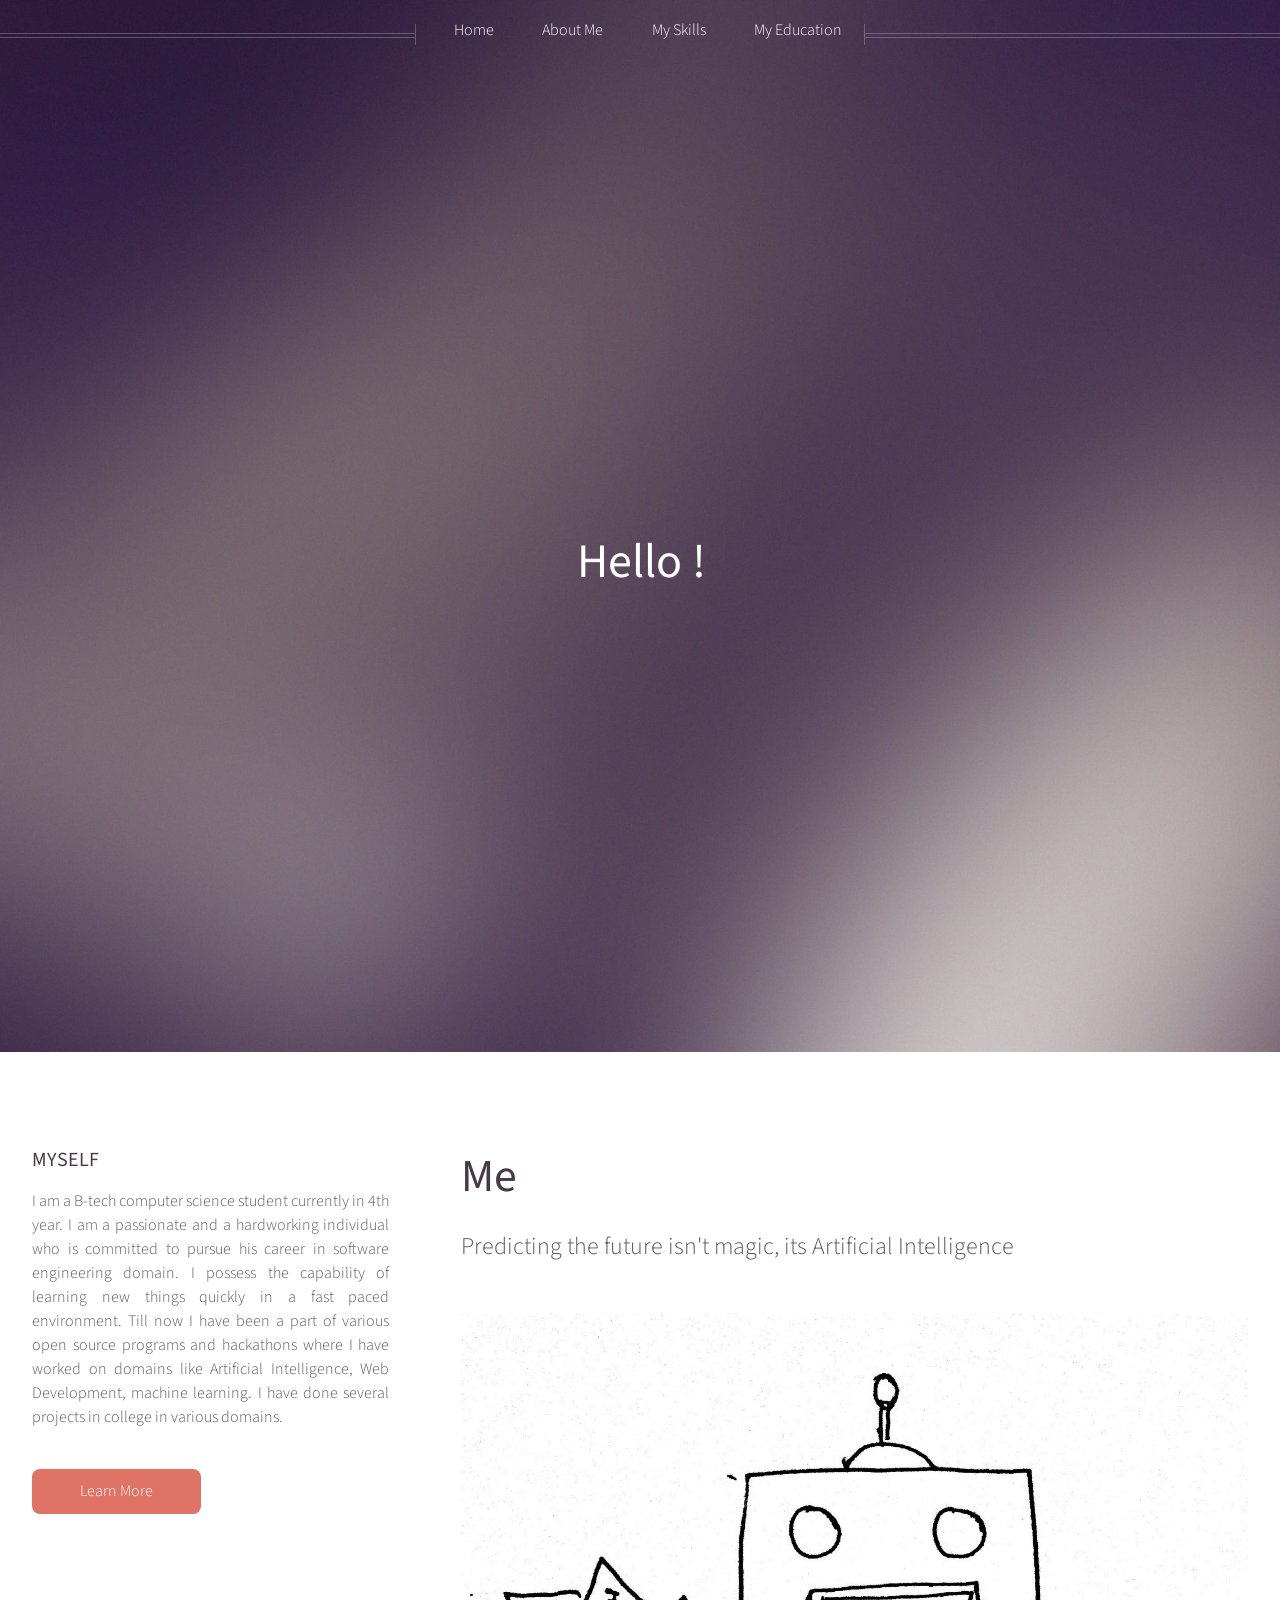
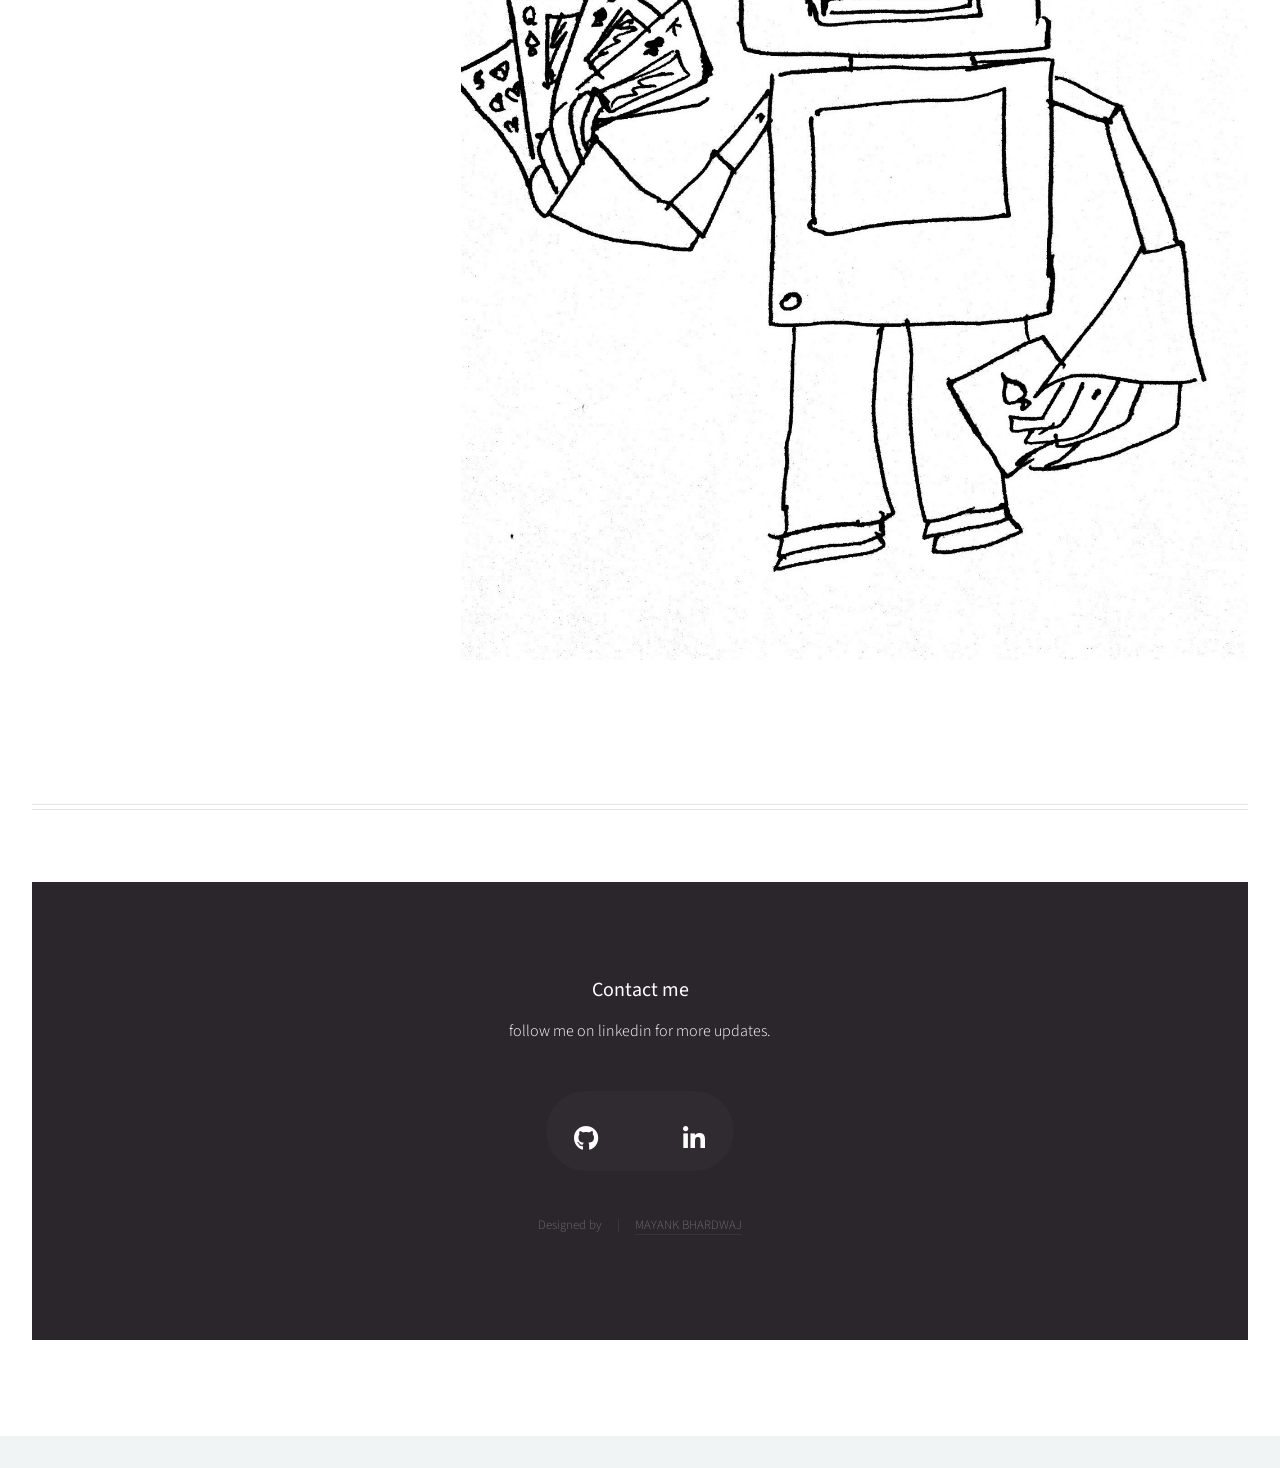
==== commit 798632ad: "Update left-sidebar.html" ====
--- a/left-sidebar.html
+++ b/left-sidebar.html
@@ -65,7 +65,7 @@
 											Predicting the future isn't magic, its Artificial Intelligence
 										</p>
 									</header>
-									<a href="#" class="image featured"><img src="images/pic06.jpg" alt="" /></a>
+									<a href="#" class="image featured"><img src="images/robot.png" alt="" /></a>
 
 
 								</article>
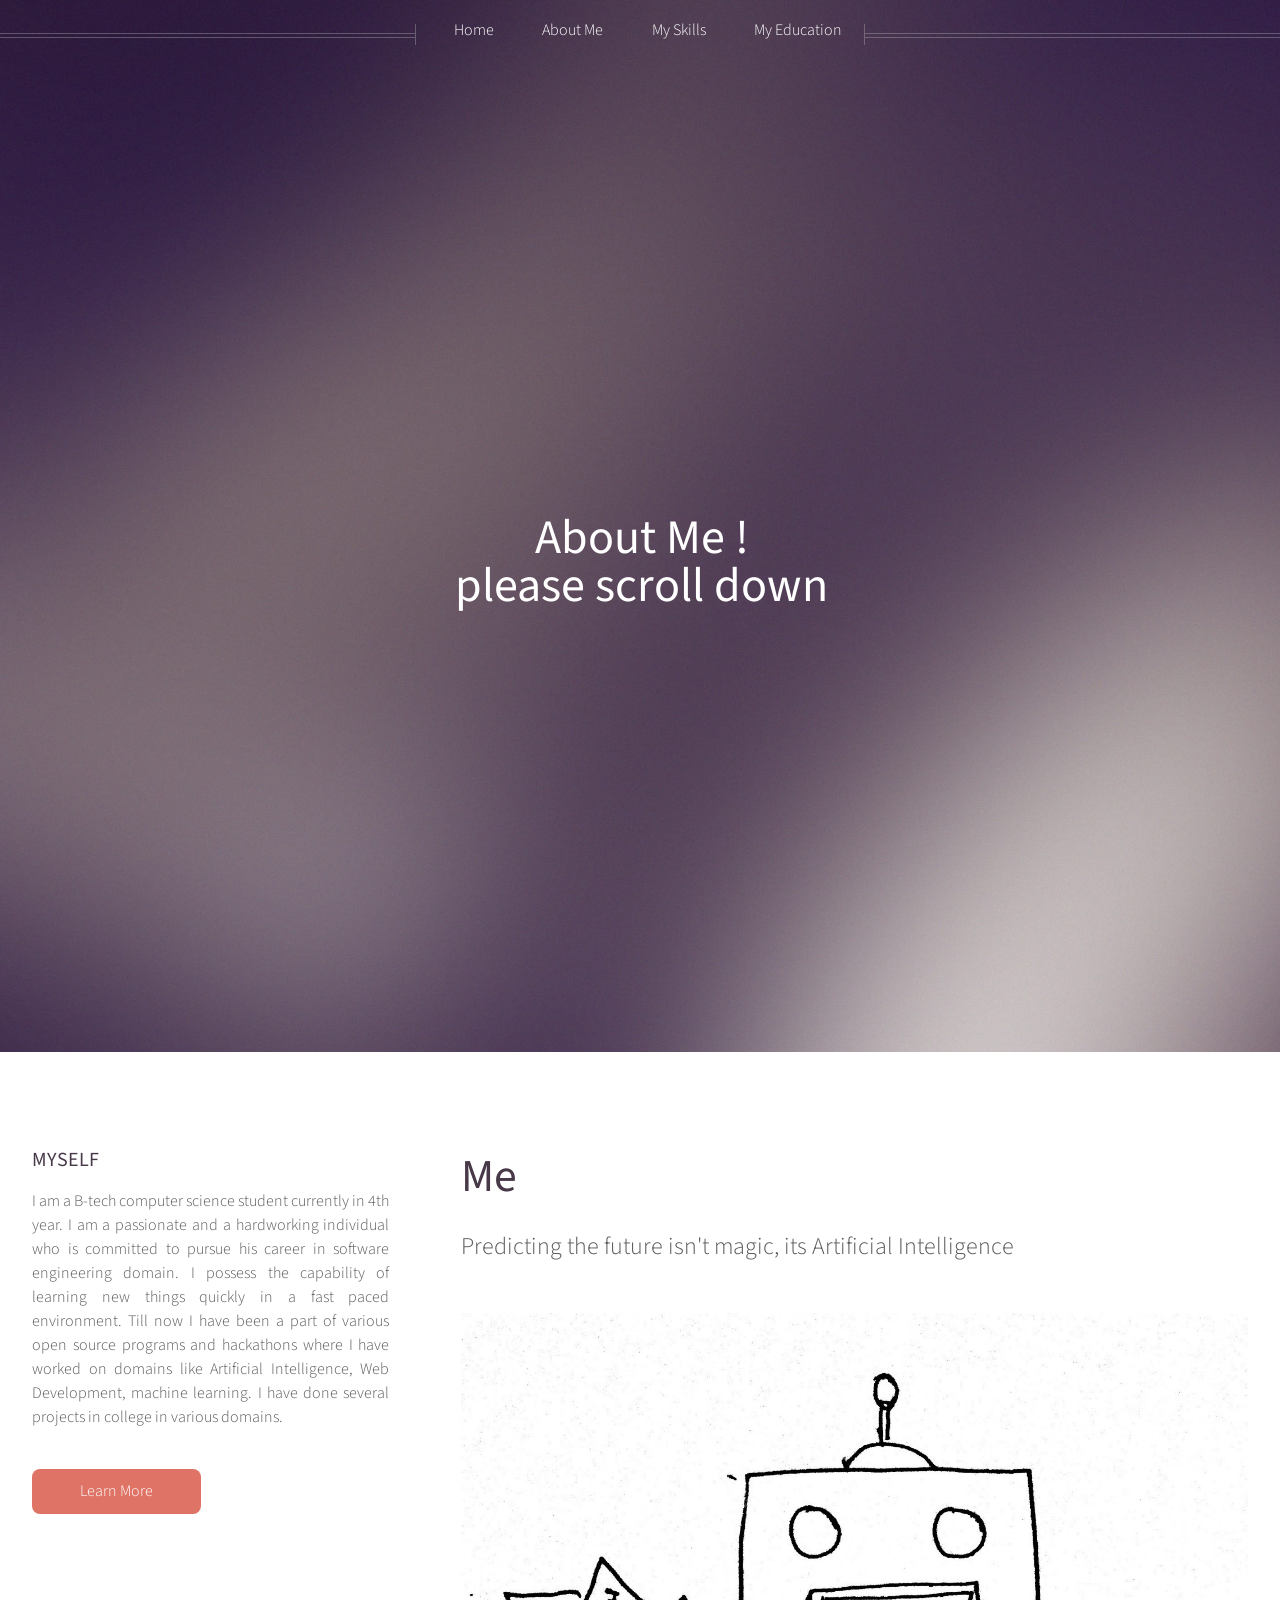
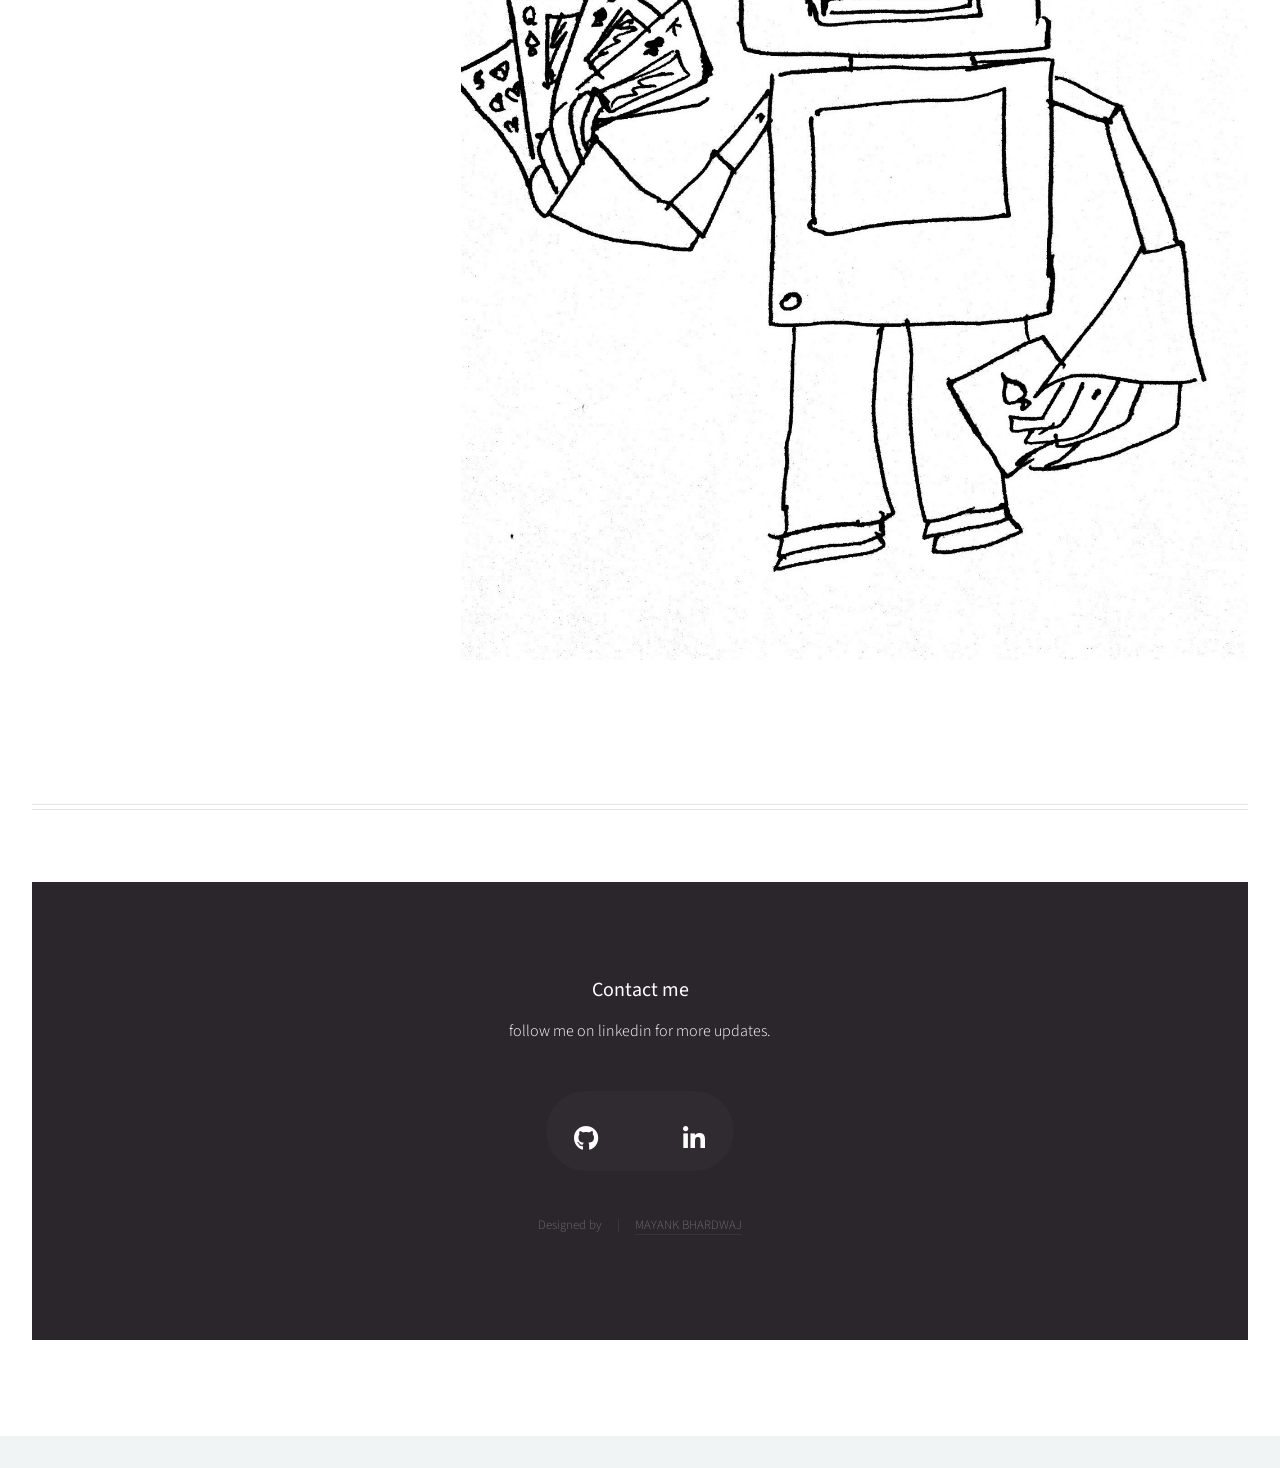
==== commit 78b200f2: "Update left-sidebar.html" ====
--- a/left-sidebar.html
+++ b/left-sidebar.html
@@ -16,7 +16,7 @@
 					<!-- Inner -->
 						<div class="inner">
 							<header>
-								<h1><a href="index.html" id="logo">Hello !</a></h1>
+								<h1><a href="index.html" id="logo">About Me ! <br> please scroll down</a></h1>
 							</header>
 						</div>
 
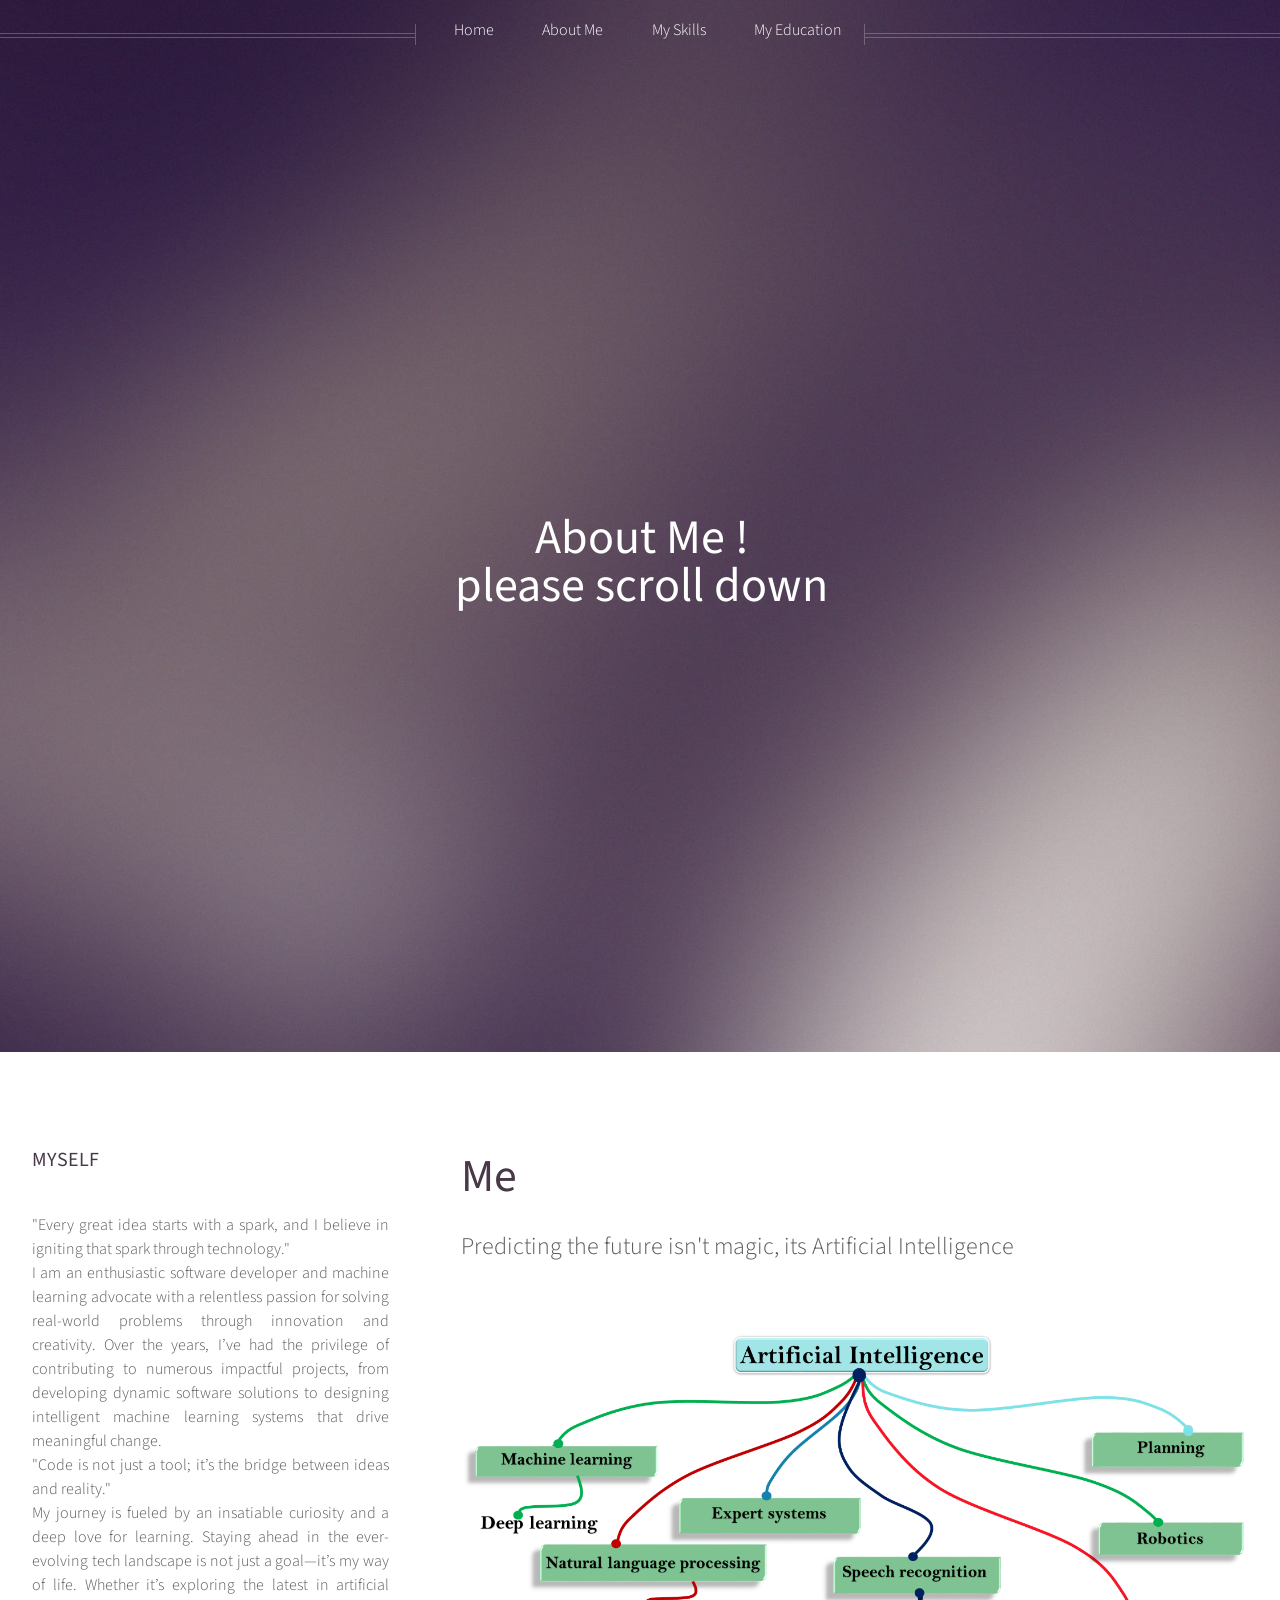
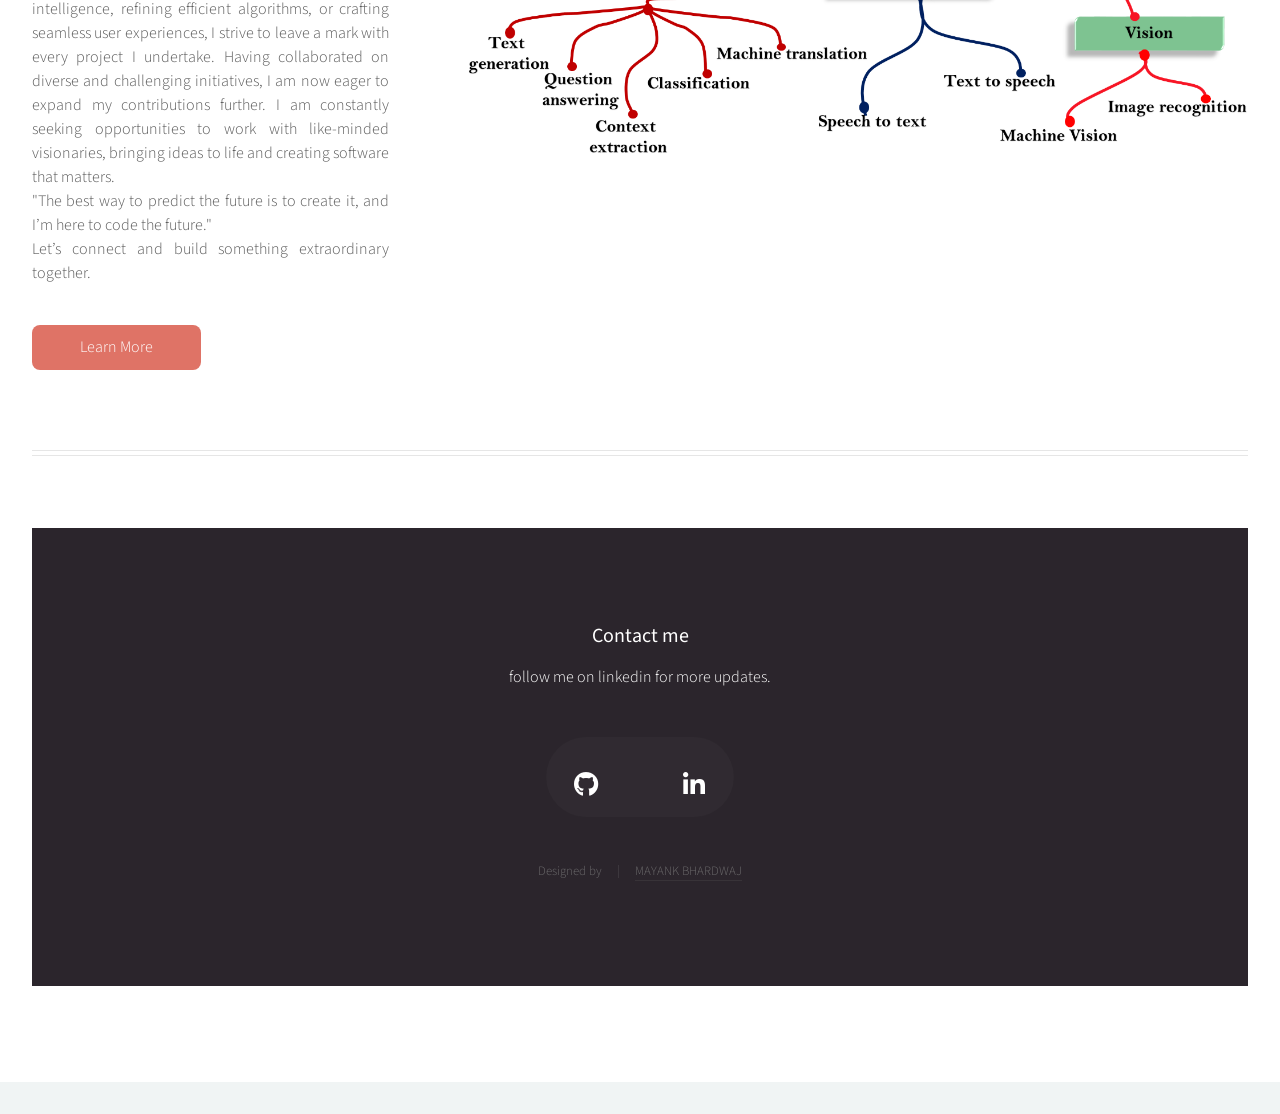
==== commit 8d68d550: "Update left-sidebar.html" ====
--- a/left-sidebar.html
+++ b/left-sidebar.html
@@ -47,9 +47,19 @@
 										<h3><a href="#">MYSELF</a></h3>
 									</header>
 									<p>
-										I am a B-tech computer science student currently in 4th year. I am a passionate and a hardworking individual who is committed to pursue his career in software engineering domain. I possess the capability of learning
-										new things quickly in a fast paced environment. Till now I have been a part of various open source programs and hackathons where I have worked on domains like Artificial Intelligence, Web Development, machine learning. I
-										have done several projects in college in various domains.
+										<br>"Every great idea starts with a spark, and I believe in igniting that spark through technology."
+
+<br>I am an enthusiastic software developer and machine learning advocate with a relentless passion for solving real-world problems through innovation and creativity. Over the years, I’ve had the privilege of contributing to numerous impactful projects, from developing dynamic software solutions to designing intelligent machine learning systems that drive meaningful change.
+
+<br>"Code is not just a tool; it’s the bridge between ideas and reality."<br>
+
+My journey is fueled by an insatiable curiosity and a deep love for learning. Staying ahead in the ever-evolving tech landscape is not just a goal—it’s my way of life. Whether it’s exploring the latest in artificial intelligence, refining efficient algorithms, or crafting seamless user experiences, I strive to leave a mark with every project I undertake.
+
+Having collaborated on diverse and challenging initiatives, I am now eager to expand my contributions further. I am constantly seeking opportunities to work with like-minded visionaries, bringing ideas to life and creating software that matters.
+
+<br>"The best way to predict the future is to create it, and I’m here to code the future."<br>
+
+Let’s connect and build something extraordinary together.
 
 									</p>
 									<footer>
@@ -65,7 +75,7 @@
 											Predicting the future isn't magic, its Artificial Intelligence
 										</p>
 									</header>
-									<a href="#" class="image featured"><img src="images/robot.png" alt="" /></a>
+									<a href="#" class="image featured"><img src="images/0_97B5ZtqcHIwQsDR_.png" alt="" /></a>
 
 
 								</article>
